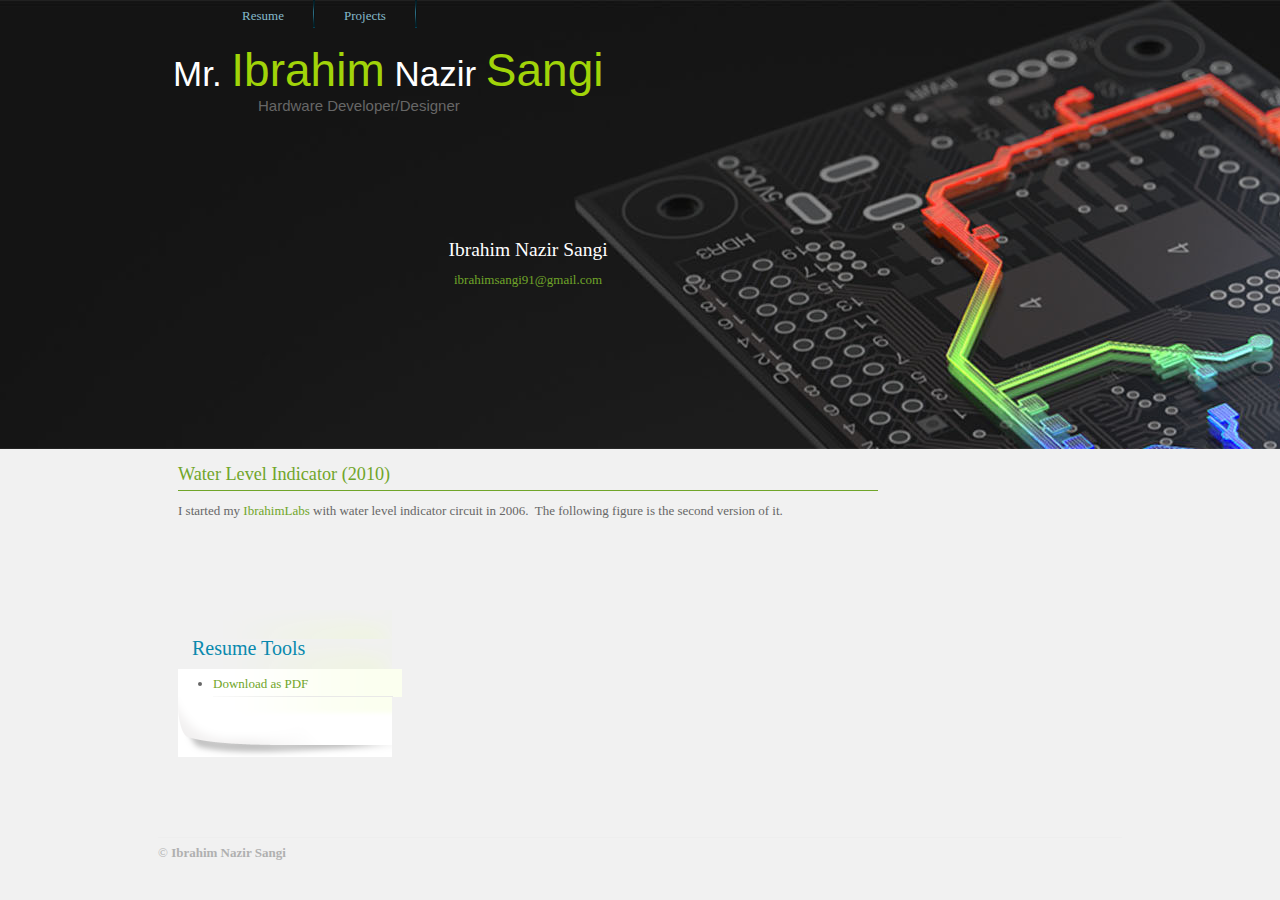
==== project.html @ 97f5a031 "projects" ====
<!doctype html>
<html>
	<head>
		<meta charset="utf-8">
		<meta http-equiv="x-ua-compatible" content="ie=edge">
		<title>Ibrahim Sangi</title>
		<meta name="description" content="Welcome to Ibrahim Sangi career website. you can find my resume, profile, work samples and more!" />
		<meta name="keywords" content="Ibrahim sangi" />
		<link rel="stylesheet" type="text/css" href="global.css" />
		<link rel="stylesheet" type="text/css" href="theme.css" />
		<link rel="stylesheet" type="text/css" href="resume-global.css" />
		<link rel="stylesheet" type="text/css" href="index.css" />
		<link rel="stylesheet" type="text/css" media="print" href="print_resume.css" />

	</head>
	<body>
		<div id="container">
			<div id="nav-content">
				<ul id="menus">
					<li class="active"><a href="resume.html">Resume</a></li>
					<li class="inactive"><a href="project.html"><span>Projects</span></a></li>
					</ul>
			</div>
			<div id="header">
				<h1>
					<a id="userhome" href="http://www.ibrahimsangi.com">Mr. Ibrahim 
					Nazir Sangi</a></h1>
				<h2>
					Hardware Developer/Designer</h2>
			</div>
			<div id="main-wrapper">
				<div id="left">
					<div class="post PrintContent"><style type="text/css">

	.opr-section h2
	{
		display:block !important;
		border-bottom:1px solid;
		font-size: 1.4em;
		padding-bottom:3px;
		margin-bottom: 10px;
	}
	.opr-section p
	{
		margin: 0px 0px 10px 0px !important;
	}

	.contact-info
	{
		text-align:center;
	}
	.contact-info h2
	{
		border-bottom:none;
		font-size: 1.5em;
		margin-bottom: 10px;
	}
	.contact-info address,
	.contact-info p
	{
		margin:0px 0px 5px 0px !important;
	}
	p.opr-item-title
	{
		font-size:1.2em;
	}


	.auto-style1 {
		color: #FFFFFF;
	}


	</style><ul class="opr-resume">
							<li class="opr-section contact-info">
							<h2 class="auto-style1"><span class="auto-style1">Ibrahim Nazir Sangi</span>
							</h2>
							<p><span class="opr-email">
							<a href="mailto:ibrahimsangi91@gmail.com">ibrahimsangi91@gmail.com</a></span></p>
							</li>
						</ul>
						<p>&nbsp;</p>
						<p style= "color: yellow; font-size:120%;">&nbsp;</p>
						<p>&nbsp;</p>
						<p>&nbsp;</p>
						<p>&nbsp;</p>
						<ul class="opr-resume">
							<li class="opr-section">
							<h2 style="height: 21px">Water Level Indicator 
							(2010)</h2>
							<ul class="opr-section-item-list">
								<li class="opr-section-item">
								<div class="opr-description">
									<p>I started my
									<a href="http://www.ibrahimlabs.com">
									IbrahimLabs</a> <span>with water level 
									indicator circuit in 2006.&nbsp; The 
									following figure is the second version of 
									it. </span></p>
									<p>
									&nbsp;</p>
									<p>
									&nbsp;</p>
								</div>
								</li>
							</ul>
							</li>
						</ul>
						<div id="widget-resumes" class="widget categorylist">
							<h4>&nbsp;</h4>
							<h4>Resume Tools</h4>
							<div class="content">
								<ul style="margin-left:0">
									<li>
									<a title="Export to PDF" href="resume.pdf?referer=resume&amp;type=pdf" target="_self">Download as PDF</a></li>
								</ul>
							</div>
						</div>
					</div>
				</div>
			</div>
			<div id="footer">
				&copy;<b> Ibrahim Nazir Sangi</b></div>
		</div>
	  <script type="text/javascript">
	  window.onload = function(){
		var obj = document.getElementById("userhome");
		var str = obj.innerHTML;
		obj.innerHTML = '';
		var lst = str.split(' ');
		for (i = 0; i < lst.length; i++) {
		  if (i !== 0) obj.innerHTML += ' ';
		  if (parseInt(i % 2)) obj.innerHTML += '<span class="green">' + lst[i] + "</span>";
		  else obj.innerHTML += lst[i];
		}
	  };
	  
	  (function(i,s,o,g,r,a,m){i['GoogleAnalyticsObject']=r;i[r]=i[r]||function(){
      (i[r].q=i[r].q||[]).push(arguments)},i[r].l=1*new Date();a=s.createElement(o),
      m=s.getElementsByTagName(o)[0];a.async=1;a.src=g;m.parentNode.insertBefore(a,m)
      })(window,document,'script','//www.google-analytics.com/analytics.js','ga');
      ga('create', 'UA-25904092-1', 'auto');
      ga('send', 'pageview');
	  
	  </script>
	</body>


</html>
---- global.css ----
﻿.PrintContent { min-height:450px; }
#contact_form .tbx { margin-right:11px !important; }
.not-valid { border-color:Red !important; }
li.selected { font-weight: bold; }

.clearfix
{
    zoom: 1;
}
.clearfix:before, .clearfix:after {
    clear: both;
    content: ".";
    display: block;
    font-size: 0;
    height: 0;
    line-height: 0;
    overflow: hidden;
    visibility: hidden;
    width: 0;
}

form.protected h3
{
    font-size:1.3em;
    margin-bottom:20px;
    padding-left:0px !important;
}
form.protected label
{
    display:block !important;
    line-height:20px !important;
    height: 20px !important;
    padding-bottom:5px;    
}
form.protected span
{
    padding-left:10px;
    color:Red;
}
---- theme.css ----
﻿*{margin: 0; padding: 0;}
body{
	background: #F1F1F1 url('Img/bg.jpg') no-repeat center
top;
	font-family: "Georgia", "Lucida Grande";
	font-size: 13px;
	color: #676767;
	line-height: 150%;
<<<<<<< HEAD
=======
	background-color: #F1F1F1;
>>>>>>> parent of bf38d25... 1
}
.inv{display: block; visibility: hidden;}
p{padding: 5px 0;}
#doc_side p {padding: 0 !important;}
a{text-decoration: none; color: #70a529;}
a:hover{color: #0989ae;}
.alignright{float: right;}
.alignleft{float: left;}
.aligncenter{
	display: block;
	margin: 0 auto;
}

img{
	border: 0px;
}

.entry img{
	margin-right: 10px;
	padding: 5px;
	background-color: #eee;
	border: 1px solid #ddd;
}
#container{
	width: 964px;
	margin: 0 auto;
	text-align: left;
	position: relative;
}
#web-20{
	width: 95px;
	height: 98px;
	position: absolute;
	background: url(../Img/web20.png) no-repeat 0 0;
	right: -43px;
	top: 153px;
	z-index: 100;
}
#nav-content{
	width: 964px;
	height: 28px;
}
#menus{
	height: 28px;
	padding-left: 55px;
	overflow: hidden;
}
#menus li{
	list-style-type: none;
	width: 100px;
	height: 28px;
	background: url('Img/navlist-bg.gif') no-repeat right top;
	padding-right: 2px;
	text-align: center;
	float: left;
}
#menus li a{
	width: 100px;
	height: 22px;
	display: block;
	color: #85bacb;
	padding-top: 6px;
	text-decoration: none;
}
#menus li a:hover{
	color: #fff;
	background: url(../Img/navlist-hover.png) no-repeat 0 0;
}
#menus .current_page_item a, #menus .current_page_item a:hover{
	width: 100px;
	height: 22px;
	display: block;
	color: #fff;
	background: url(../Img/navlist-hover.png) no-repeat 0 0;
	padding-top: 6px;
	text-decoration: none;
}
#search{
	position: absolute;
	right: 20px;
	top: 10px;
}
#searchform{
	width: 230px;
	overflow: hidden;
}
#searchform input{float: left;}
#searchform .keyword{
	width: 160px;
	height: 17px;
	border: 1px solid #C5B26D;
	color: #796a4b;
	padding-top: 3px;
	background-color: transparent;
}
#searchform #searchsubmit{
	width: 54px;
	height: 16px;
	background: url(../Img/search.gif) no-repeat 0 0;
	border: 0;
	cursor: pointer;
	margin-left: 5px;
}
#contact_form input[type=text], #contact_form input[type=password], #contact_form textarea {
	border: 1px solid #C5B26D;
	color: #796a4b;
	padding: 5px;
	background-color: transparent;
}
#contact_form input[type=submit] {
    border: 1px solid #C5B26D;
    margin-left: 0px;
    padding: 4px 8px;
}
#header{
	width: 964px;
	height: 124px;
}
#header h1{
	font: 35px Georgia, Verdana, Arial;
	font-weight: normal;
	color: #fff;
	padding: 15px 0 0 15px;
	white-space: nowrap;
    overflow: hidden;
    display: block;
}

#header h1 span.green
{
    font: 46px Georgia, Verdana, Arial;
    color: #a1d409;
    }

#header h1 a
{
	text-decoration: none; 
	color: #fff;
	}
#header h1 a:hover
{
	text-decoration: none; 
	color: #a1d409;
	}

#header h2{
	font: 15px Georgia, Verdana, Arial;
	font-weight: normal;
	padding: 0px 0 0 100px;
	margin-top:0px;
}


#description{
	width: 860px;
	color: #fff;
	display: block;
	font-size: 16px;
	padding-left: 40px;
	text-transform: lowercase;
	z-index: 100;
}
#sub-nav{
	width: 964px;
	height: 56px;
}
#sub-nav .rss{
	width: 70px;
	height: 56px;
	display: block;
	background: url(../Img/rss.jpg) no-repeat 0 0;
	margin-left: 18px;
}
#sub-nav .rss:hover{background: url(../Img/rss.jpg) no-repeat 0 -56px;}

#main-wrapper{
	width: 964px;
	padding-top: 50px;
	overflow: hidden;
}
#left{
	width: 700px;
	padding: 0 20px 30px 20px;
	float: left;
}
/*
#left ul, #left ol{
	margin: 5px 0 20px 20px;
	padding: 0;
}*/
#left h2{
	font-weight: normal;
	color: #70a529;
}
#left h2 a{color: #70a529; text-decoration: none;}
#left h2 a:hover{color: #777; text-decoration: none;}
#left h3{
	font-size: 20px;
	font-weight: normal;
	color: #0989ae;
	padding-top: 15px;
}
.meta-data{
	width: 700px;
	height: 23px;
	color: #b5b5b5;
	font-size: 14px;
}
.meta-data .auth-date{
	width: 571px;
	float: left;
	background: url(../Img/star.gif) no-repeat 0 4px;
	padding-left: 18px;
	padding-top: 4px;
}
.meta-data .comments-no{
	width: 47px;
	height: 23px;
	display: block;
	background: url(../Img/comments-no.gif) no-repeat 0 0;
	color: #fff;
	font-size: 16px;
	text-align: center;
	float: left;
}
.meta-data .comments-no a{text-decoration: none; color: #fff;}
.entry{
	width: 700px;
	border-bottom: 1px solid #eee;
	padding-bottom: 15px;
	margin-bottom: 15px;
}
#post-links{
	width: 700px;
	position: relative;
}
.prev-entries{
	position: absolute;
	left: 0;
	top: 0;
}
.prev-entries a{
	width: 66px;
	height: 12px;
	line-height: 12px;
	display: block;
	background: url(../Img/prev.gif) no-repeat 0 0;
	text-indent: -9999px;
}
.prev-entries a:hover{background: url(../Img/prev.gif) no-repeat 0 -12px;}
.next-entries{
	position: absolute;
	right: 0;
	top: 0;
}
.next-entries a{
	width: 36px;
	height: 13px;
	line-height: 13px;
	display: block;
	background: url(../Img/next.gif) no-repeat 0 0;
	text-indent: -9999px;
}
.next-entries a:hover{background: url(../Img/next.gif) no-repeat 0 -13px;}

#commentlist{width: 700px; padding: 10px 0 20px 0;}
#commentlist div{
	width: 700px;
	list-style-type: none;
	padding-bottom: 10px;
	margin-bottom: 10px;
	border-bottom: 1px solid #eee;
}
.gravatar
{
    padding-right:10px;
}

#commentPreview div{
	width: 700px;
	list-style-type: none;
	padding-bottom: 10px;
	margin-bottom: 10px;
	border-bottom: 1px solid #eee;
	border-top: 1px solid #eee;
}

#right{
	width: 224px;
	padding-top: 55px;
	float: left;
}
.widget{
	width: 214px;
	padding-bottom: 60px;
	margin-bottom: 20px;
	background: url(../Img/sdb-bg.gif) no-repeat left bottom;
}
.widget .content{

	background: transparent url(../Img/sdb-ul.gif) repeat-y scroll 0 0;
}


.widget h4{
	font-size: 20px;
	font-weight: normal;
	color: #0989ae;
	padding-left: 14px;
	background: url(../Img/sdb-title.png) no-repeat right bottom;
	padding-bottom:10px;
}
.widget ul{
	width: 224px;
	background: url(../Img/sdb-ul.gif) repeat-y 0 0;
}
.widget ul li{
	list-style-type: none;
	width: 180px;
	padding-bottom: 4px;
	background: url(../Img/sdb-li.gif) no-repeat right bottom;
}
.widget ul li a{
	width: 175px;
	display: block;
	color: #70a529;
	padding-top: 5px;
	padding-left: 0px;
	text-decoration: none;
}
.widget ul li a:hover{color: #777; }
.widget ul .recentcomments{
	height: 24px;
	padding-top: 10px;
	padding-left: 14px;
}
.widget ul .recentcomments a:hover{background: transparent;}

.center{width: 224px; text-align: center; background: url(../Img/sdb-ul.gif) repeat-y 0 0;}
#wp-calendar, #wp-calendar caption{margin: 10px auto 0 auto;}
#wp-calendar td{padding: 0 5px;}

#footer{
	clear: both;
	color: #b0b0b0;
	width: 964px;
	margin-top: 30px;
	padding: 5px 0 20px 0;
	border-top: 1px solid #eee;
}
#footer a{color: #b0b0b0; text-decoration: none;}
#footer a:hover{text-decoration: underline;}
#footer .check{color: #bed678;}

/************************************/
.post
{
    margin-top:40px;
    margin-bottom:20px;
    }

.post h1
{
font-size:24px;
font-weight:normal;
    
}

.post h1 a:hover
{
color:#777777;
text-decoration:none;
}

#blogroll ul.xoxo
{
    padding-left:14px;
    }

#blogroll ul.xoxo li {
background:transparent url(../Img/sdb-li.gif) no-repeat scroll right bottom;
height:auto;
list-style-type:none;
padding-bottom:0px;
width:214px;
min-height:24px;
display:block;
}

#blogroll ul.xoxo li a 
{
    display:inline;
    padding-left:0px;
    height:24px;
}

#blogroll ul li a img 
{
    display:inline;    
    padding-right:4px;
    padding-top:10px;
}


#blogroll ul.xoxo li ul li a
{   
color:#70A529;
display:block;
height:24px;
padding-left:28px;
padding-top:10px;
text-decoration:none;
width:210px;
}

.calendar .content 
{
    padding-left:24px;
    background: transparent url(../Img/sdb-ul.gif) repeat-y scroll 0 0;
}
    
.calendar .weekend {
	background-color: #F1F1F1;
}
/*sdb-hover.gif*/

.textbox .content 
{
    padding:8px 0 0 14px;
}

.monthlist .content 
{
    padding:8px 0 0 14px;
}

#recentComments li
{
    height:auto;
    }

#recentComments li a {
color:#70A529;
display:block;
padding-left:14px;
padding-top:10px;
text-decoration:none;
width:224px;
height:auto;    
}

#categorylist li {
color:#70A529;
display:block;
padding-top:10px;
text-decoration:none;
width:224px;
height:24px; 
}


#categorylist li a {
color:#70A529;
display:inline;
padding-top:10px;
text-decoration:none;
width:224px;
height:auto;    
}

#categorylist li a:hover {
background:transparent url(../Img/sdb-hover.gif) no-repeat scroll 0 0;
color:#777777;
}

#ShareLinkList li {
color:#70A529;
display:block;
padding-left:14px;
padding-top:10px;
text-decoration:none;
width:224px;
height:24px; 
}


#ShareLinkList li a {
color:#70A529;
display:inline;
padding-left:5px;
padding-top:10px;
text-decoration:none;
width:224px;
height:auto;    
}

#ShareLinkList li a:hover {
background:transparent url(../Img/sdb-hover.gif) no-repeat scroll 0 0;
color:#777777;
}

div.widget a.delete {
    float:right;
    margin-left:5px;
    margin-right:4px;
    text-decoration:none;
    z-index:1;
}

div.widget a.edit {
    float:right;
    margin-right:4px;
    text-decoration:none;
    z-index:1;
}


/*----------------------------
				 Tag cloud
----------------------------*/

.tagcloud {
	margin-bottom: 10px;
	white-space: normal;
}

.tagcloud .content 
{
    padding:10px 0 0 14px;
}

.tagcloud ul li
{
    background:transparent ;
}

.tagcloud ul li a 
{
    display: inline;
    padding-left:0;
}

.tagcloud li {
	display: inline;
}

.tagcloud a {
	margin-right: 3px;
	display: inline;
}

.tagcloud a.biggest {
	font-size: 19px;
}

.tagcloud a.big {
	font-size: 17px;
}

.tagcloud a.medium {
	font-size: 14px;
}

.tagcloud a.small {
	font-size: 12px;
}

.tagcloud a.smallest {
	font-size: 10px;
}

/*----------------------------
					 Page
----------------------------*/

#page {
	margin-bottom: 20px;
	line-height: 17px;
}

#page h1 {
	margin: 3px 0 10px 0;
}

#page #admin {
	border-top: 1px solid silver;
	margin-top: 10px;
	padding: 5px 0;
}

/*----------------------------
					Star rater
----------------------------*/


.rating{
	margin-bottom: 10px;
}

.rating p{
	display: inline;
	position: relative;
	top: 14px;
	left: 75px;
}

.star-rating {
	position: relative;
	width: 125px;
	height: 25px;
	overflow: hidden;
	list-style: none;
	margin: 0;
	padding: 0;
	background-position: left top;
}

.star-rating li {
	display: inline;
}

.star-rating a, .star-rating .current-rating {
	position: absolute;
	top: 0;
	left: 0;
	text-indent: -1000em;
	height: 25px;
	line-height: 25px;
	outline: none;
	overflow: hidden;
	border: none;
}

.star-rating a:hover, .star-rating a:active, .star-rating a:focus {
	background-position: left bottom;
}

.star-rating a.one-star {
	width: 20%;
	z-index: 6;
}

.star-rating a.two-stars {
	width: 40%;
	z-index: 5;
}

.star-rating a.three-stars {
	width: 60%;
	z-index: 4;
}
.star-rating a.four-stars {
	width: 80%;
	z-index: 3;
}
.star-rating a.five-stars {
	width: 100%;
	z-index: 2;
}
.star-rating .current-rating {
	z-index: 1;
	background-position: left center;
}

/* smaller star */
.small-star {
	width: 50px;
	height: 10px;
}
.small-star, .small-star a:hover, .small-star a:active, .small-star a:focus, .small-star .current-rating {
	background-image: url(../Img/star_small.html);
	line-height: 10px;
	height: 10px;
}

#addcomment {
color:#0989AE;
font-size:20px;
font-weight:normal;
padding-top:15px;
}

.commentForm {
	padding: 5px;
}

.commentForm label {
	float: left;
	display: block;
	width: 80px;
	margin-top: 4px;
}

.commentForm input {
	width: 300px;
	margin:5px 0;
	border:1px solid #CCCCCC;
}

.commentForm select {
	margin:5px 0;
	border:1px solid #CCCCCC;
}

.commentForm textarea {
	width: 100%;
	height: 150px;
	border:1px solid silver;
}

#btnSaveAjax {
background:transparent url(../Img/send.gif) no-repeat scroll 0 0;
border:0 none;
cursor:pointer;
height:28px;
width:76px;
color:transparent ;
}

#commentMenu{
	padding: 0;
	margin:0;
	clear:both;
}

#commentMenu li{
	float:left;
	border:1px solid silver;
	border-bottom: transparent;
	margin:0;
	list-style:none;
	margin-right:5px;
	padding: 3px 8px;	
	cursor:pointer;
	position:relative;
	top: 2px;
	background:#d8d8d8;
}

#commentMenu li.selected{
	background:white;
	border-bottom:1px solid white;
}

#commentPreview{
	display:none;
	clear:both;
	min-height: 150px;
}

.success {
	color: green;
	font-weight: bold;
}

.commentForm .bbcode {
    font-size:10px;
    float:right;
    position:relative;
    top:20px;
    padding: 3px;
}

.bbcode a {
    margin: 1px;
    padding: 1px 3px 1px 3px;
    background: #fff;
    border: 1px solid #ccc;
}

/*----------------------------
					Archive
----------------------------*/


#archive h1 {
	margin: 0;
	border-bottom: 1px dashed #70A529;
	padding-bottom: 9px;
		margin-top: 0;
	color:#70A529;
	font-weight:normal;
}

#archive h2 {
	border-bottom: 1px solid #70A529;
	padding-bottom: 4px;
	font-size: 12px;
	margin-bottom: 10px;
	margin-top:10px;
}

#archive h2 img {
	margin-right: 3px;
}

#archive ul {
	list-style-type: square;
	margin: 0 10px;
	padding: 10px;
}

#archive ul li {
	margin-right: 20px;
}

#archive table{
	width: 100%;	
	border-collapse: collapse;
}

#archive table td, #archive table th{
	text-align:left;
}

#archive table td{
	text-align:left;
	border-bottom: 1px solid #70A529;
	padding: 2px 0;
}

#archive .date{
	width: 70px;
}

#archive .comments{
	width: 70px;
	text-align: center;
}

#archive .rating{
	width: 70px;
	text-align: center;
}

/*----------------------------
				Search page
----------------------------*/

#searchpage{
	margin-bottom: 30px;
}

#searchpage input#q{
	width: 300px;
}

#searchpage input#comment{
	clear: both;
}

.searchresult{
	margin-bottom: 20px;
}

.searchresult a{
	font-weight: bold;
}

.searchresult span.text{
	clear: both;
	display: block;
	margin: 3px 0;
}

.searchresult span.type{
	display: block;
}

.searchresult span.url{
	color: Gray;
}

.searchpage ul.paging{
 list-style-type: none;
 margin:0px;
 margin-bottom: 20px;
 padding:0px;
}

.searchpage ul.paging li{
 display: inline;
 border: 1px solid gray; 
 background: #f1f1f1;
 margin-right: 5px;
}

.searchpage ul.paging li a{
 padding: 5px 8px;
}

.searchpage ul.paging li.active{
 background: #f1f1f1;
 border: 1px solid black;
}

/*----------------------------
				Contact page
----------------------------*/

#contact{
	padding: 10px;
}

#contact h1{
	margin-top: 0;
	color:#70A529;
	font-weight:normal;
}

#contact label{
	display: block;
	padding-top: 5px;	
}

#contact input.field{
	width: 200px;
}

#contact textarea{
	display: block;	
	overflow: auto;
	width: 75%;
	height: 150px;
	margin: 0;
}



/*----------------------------
			Related Posts
----------------------------*/

#relatedPosts {
border-bottom:1px solid #EEEEEE;
margin-bottom:15px;
padding-bottom:15px;
width:700px;
border-top:1px solid #EEEEEE;
margin-top:15px;
padding-top:15px;

}

#relatedPosts div {
	
	padding: 5px 10px 10px 10px;
	
}


#relatedPosts a {
	display: block;
	margin-top: 5px;
}

#relatedPosts span {
	color: #666666;
	text-indent: 10px;
	font-size: 10px;
}

#relatedPosts h1
{
color:#70A529;
font-size:24px;
font-weight:normal;
padding-bottom:8px;
}

#comment
{
color:#0989AE;
font-size:20px;
font-weight:normal;
padding-top:15px;
    }
    
#searchcomments
{
   margin-right:5px;
}
    
h2.projectSectionTitle
{
    line-height:normal !important;
}

div#widget-projects ul li
{
    list-style-type:disc;
    margin-left:35px;
    padding-left:0px;
}
div#widget-account ul li, div#widget-links ul li, div#widget-resumes ul li 
{
    list-style-type:disc;
    margin-left:35px;
}


ul#LinksList
{
     list-style-type:disc;
    margin-left:35px;
    margin-bottom:10px;
    padding-left:0px;
}

#contact_form fieldset {border:none}
#contact_form label {display:block}

#contact_form input[type=submit]
{
  cursor:pointer;
}
#contact_form textarea { resize:none; }

div#divProject ul, div#divProject ol
{
  padding: 5px 0px 0px 25px;
}
---- resume-global.css ----
﻿/* http://meyerweb.com/eric/tools/css/reset/ 
    v2.0 | 20110126
    License: none (public domain)
*/

.opr-resume div,
.opr-resume span,
.opr-resume h1,
.opr-resume h2,
.opr-resume p,
.opr-resume address
{
	margin: 0;
	padding: 0;
	border: 0;
	vertical-align: baseline;
   font-style:normal !important;
}
ul.opr-resume,
ol.opr-resume, ul.opr-section-item-list
{
    margin:0 !important;
    padding:0 !important;
}
.opr-resume table {
	border-collapse: collapse;
	border-spacing: 0;
}
/* global */
h2
{
	display:block;
    font-weight:normal;
}
th 
{
    text-align:left;
}
.opr-section
{
	font-size:1.0em;
	margin-bottom:30px;
	line-height:1.3em;
	list-style:none !important;
}
.opr-section-item
{
    list-style:none !important;
}
.opr-resume
{
    margin:0; padding:0;
}
.opr-section p,
.opr-section address,
.opr-section ul,
.opr-section table
{
	margin-bottom:11px;
}
.opr-section table
{
	width:100%;
}
.opr-item-tabled th
{
	text-align:left;
	font-weight:normal;
	width:50%;
	background-color:transparent !important;
	padding:0px 0 5px 0;
}
.opr-item-tabled td
{
	width:25%;
	padding:0px 0 5px 0;
}
.opr-description, .opr-description p, .opr-description, .opr-description span
{
	line-height:1.5em !important;
}
.opr-description ul, .opr-description ol
{
	padding-left:25px !important;
}
.opr-description ul li
{
	list-style-type:disc;
}
.opr-item-title
{
	font-weight:bold;
	background-color:transparent !important;
}
.opr-section-item
{
	margin-bottom:20px;
}
.opr-date 
{
    width:25%;
}
.opr-date-right
{
    width:25%;
    text-align:right;
}
.opr-cooperate,
.opr-school-name
{
    width:50%;
}
.opr-location
{
    width:25%;
    text-align:right;
}
.opr-certification-name
{
    width:50%;
}
.opr-certification-company
{
    width:30%;
    text-align:left;
}
.opr-certification-date
{
    width: 20%;
    text-align:right;
}
li.page-break
{
    list-style:none !important;
    display:none;
}
li.spacer
{
    list-style:none !important;
}
.opr-reference
{
    margin-bottom:5px !important;
}
---- index.css ----
﻿h3.empty-message { margin:120px 0 50px 0 !important; text-align:center; font-size:2.5em }
p.empty-message { text-align:center; font-size:1.5em; }
---- print_resume.css ----
﻿
body { background:#fff !important; margin:0 !important; padding:0 !important; font-family:"Helvetica Neue",Arial,Helvetica,Geneva,sans-serif !important;  font-size:11pt;}
#container { margin:0 !important; padding:0 !important; width:100% !important; position:static !important; }
#main { margin:0 !important; padding:0 !important; width:100% !important; background:none !important; position:static !important; }
#content { margin:0; padding:0; width:100% !important; background:none !important; position:static !important; }
div.PrintContent { margin:0; padding:0; width:96% !important; background-color:#fff !important; position:static !important; float:none !important;}
#head, #header, #sidebar, #footer
{
    display:none !important;
}

table.resume-section
{
    page-break-inside:avoid;
}
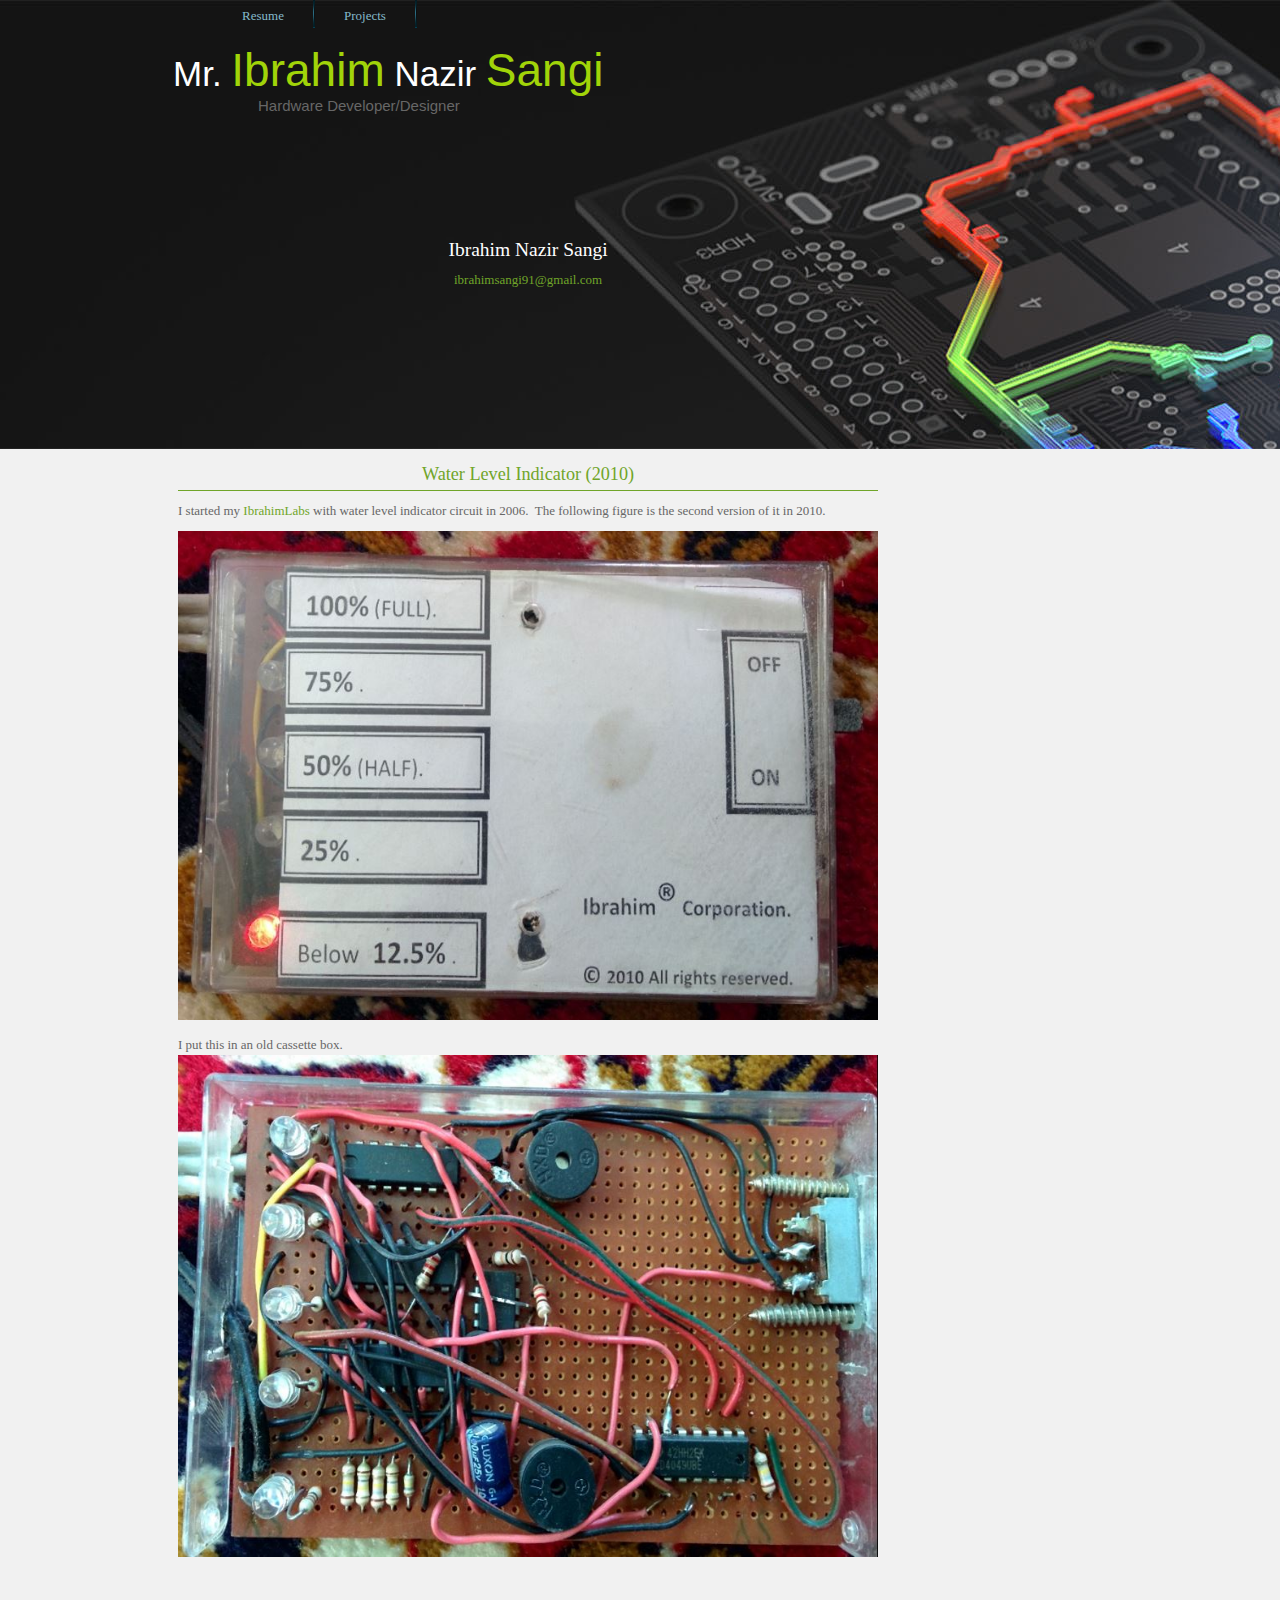
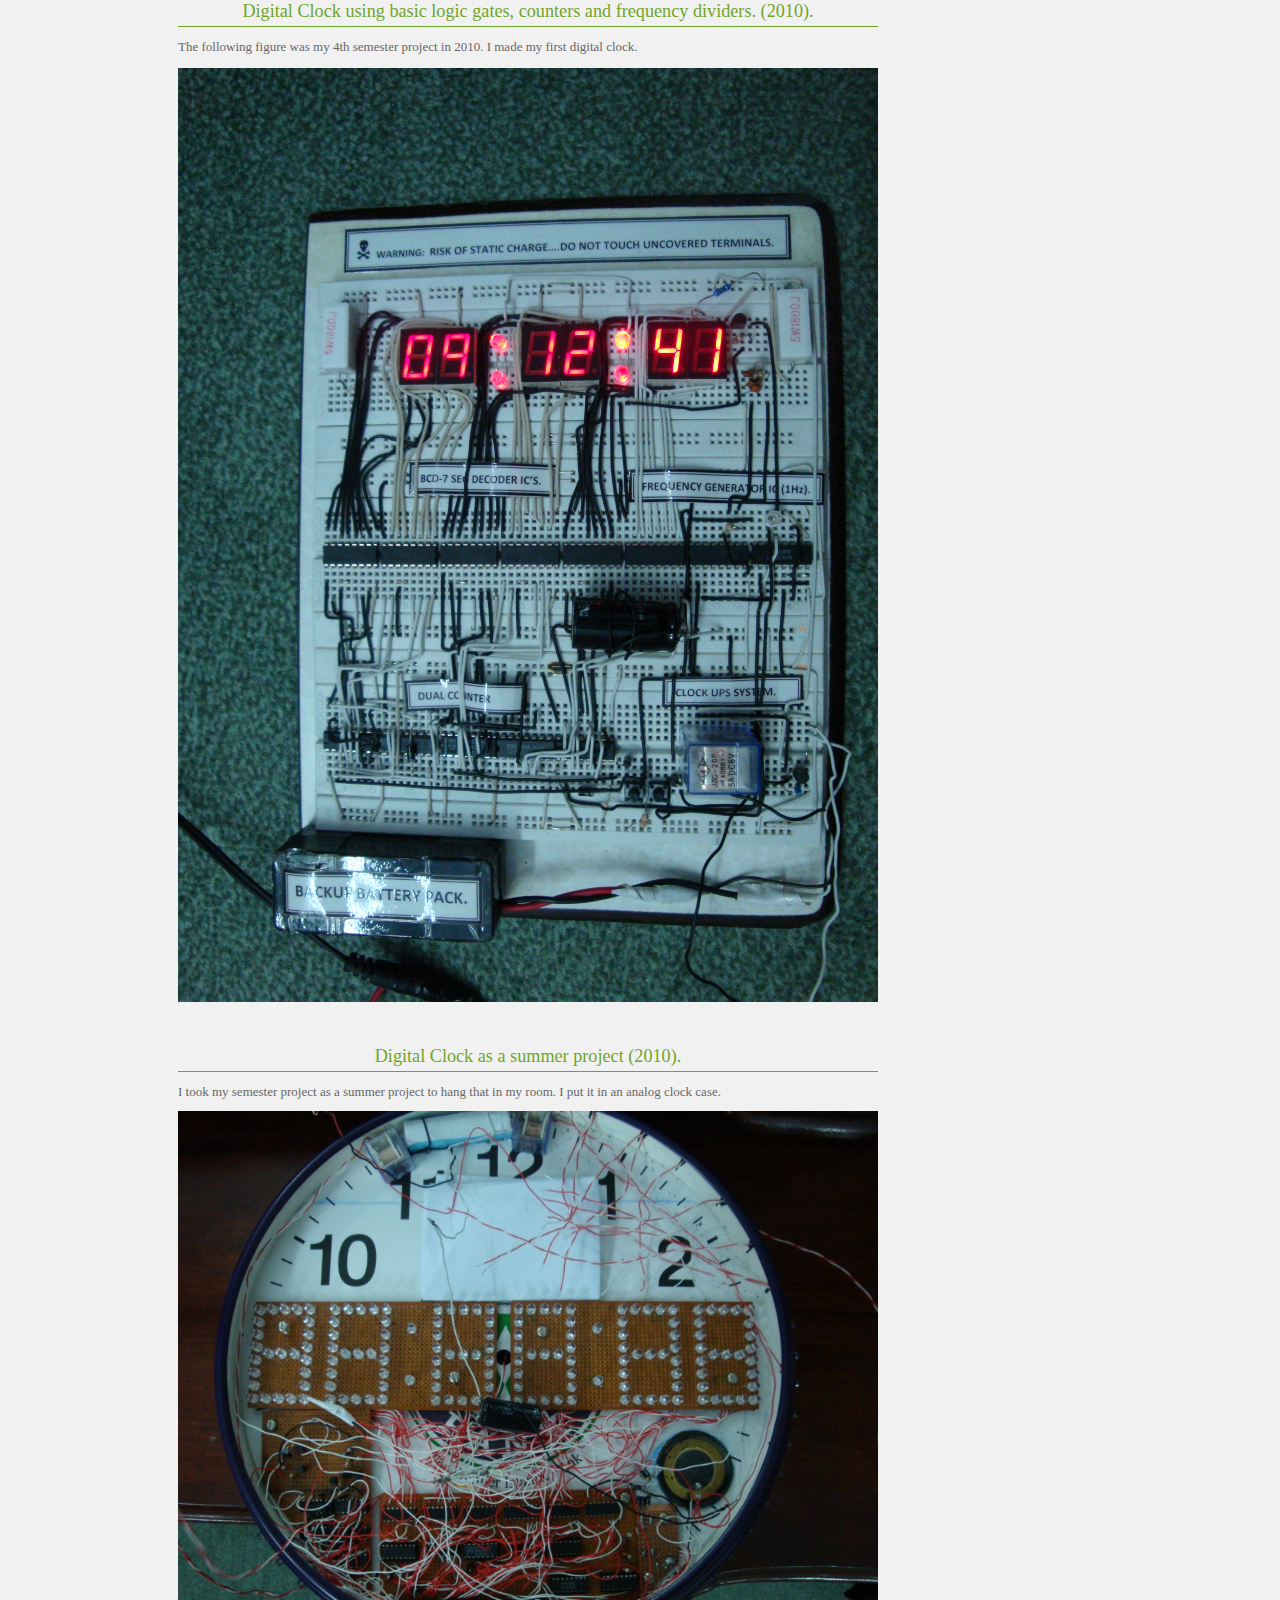
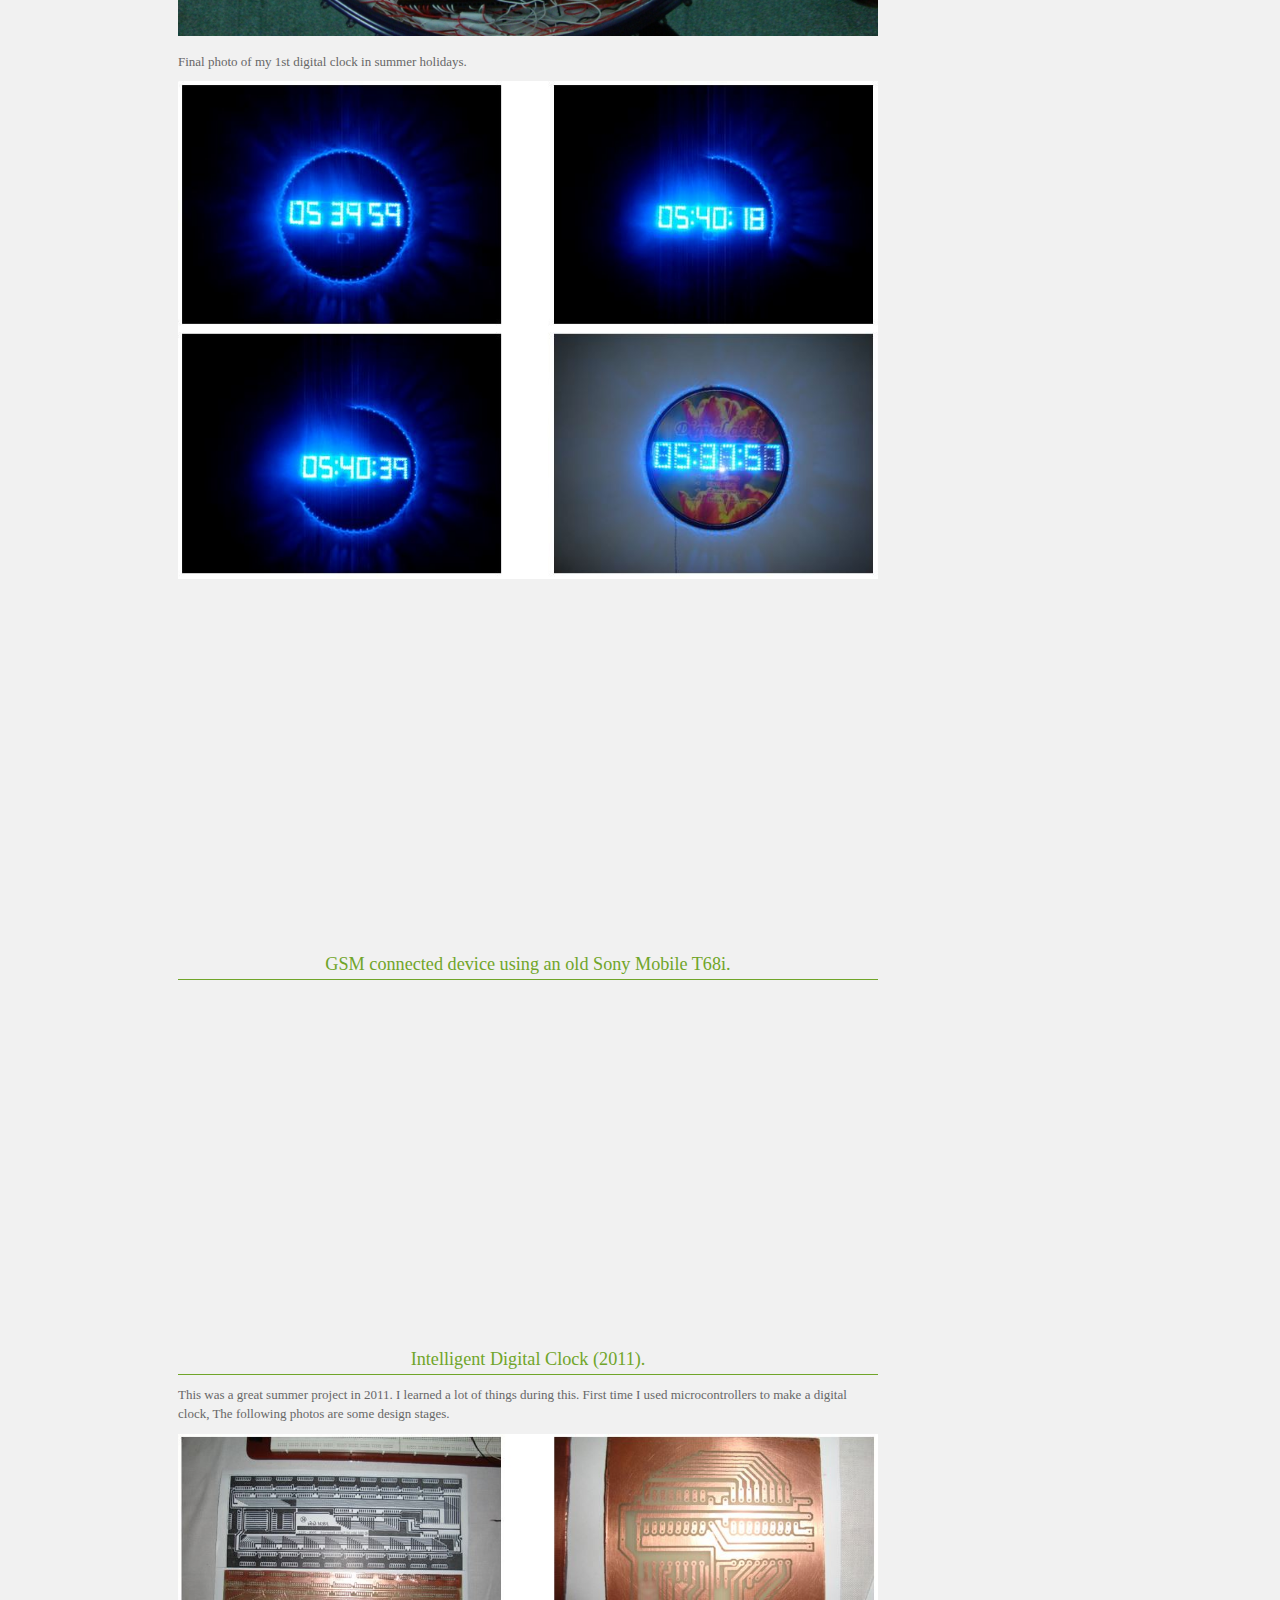
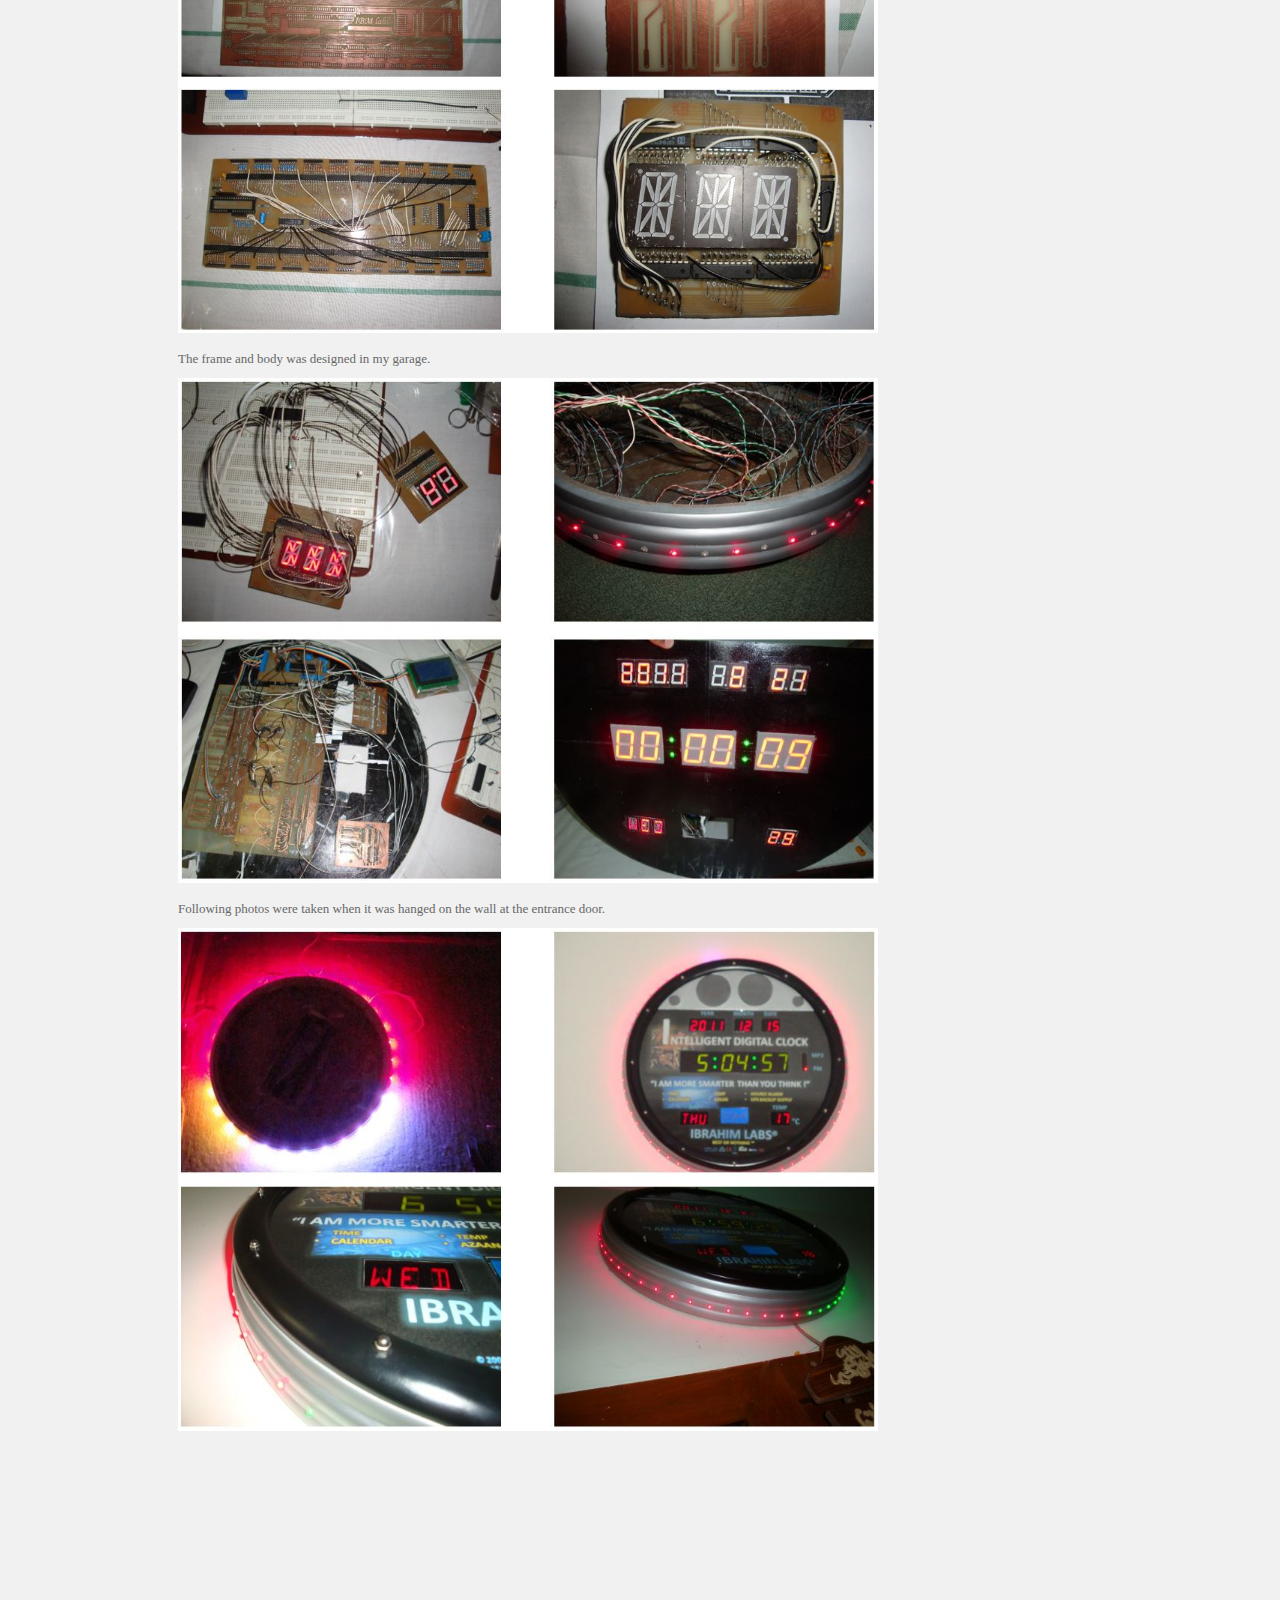
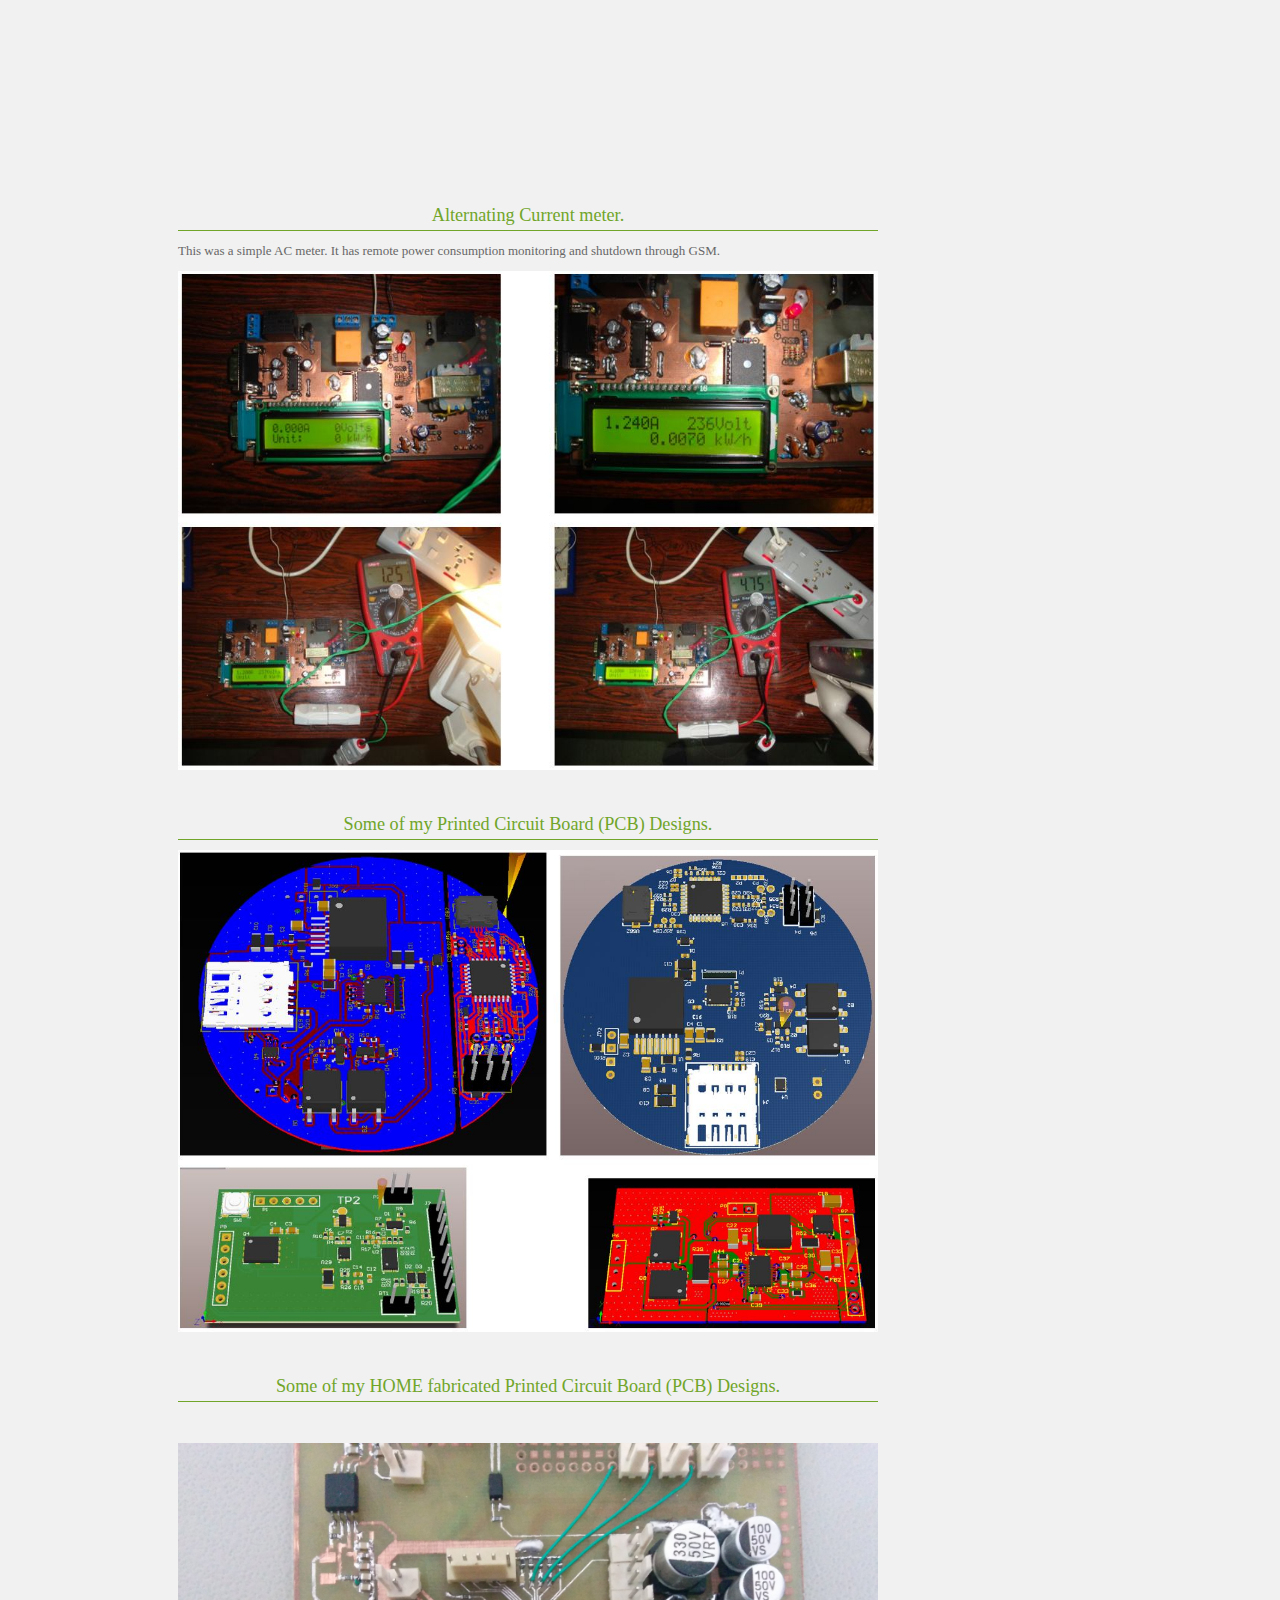
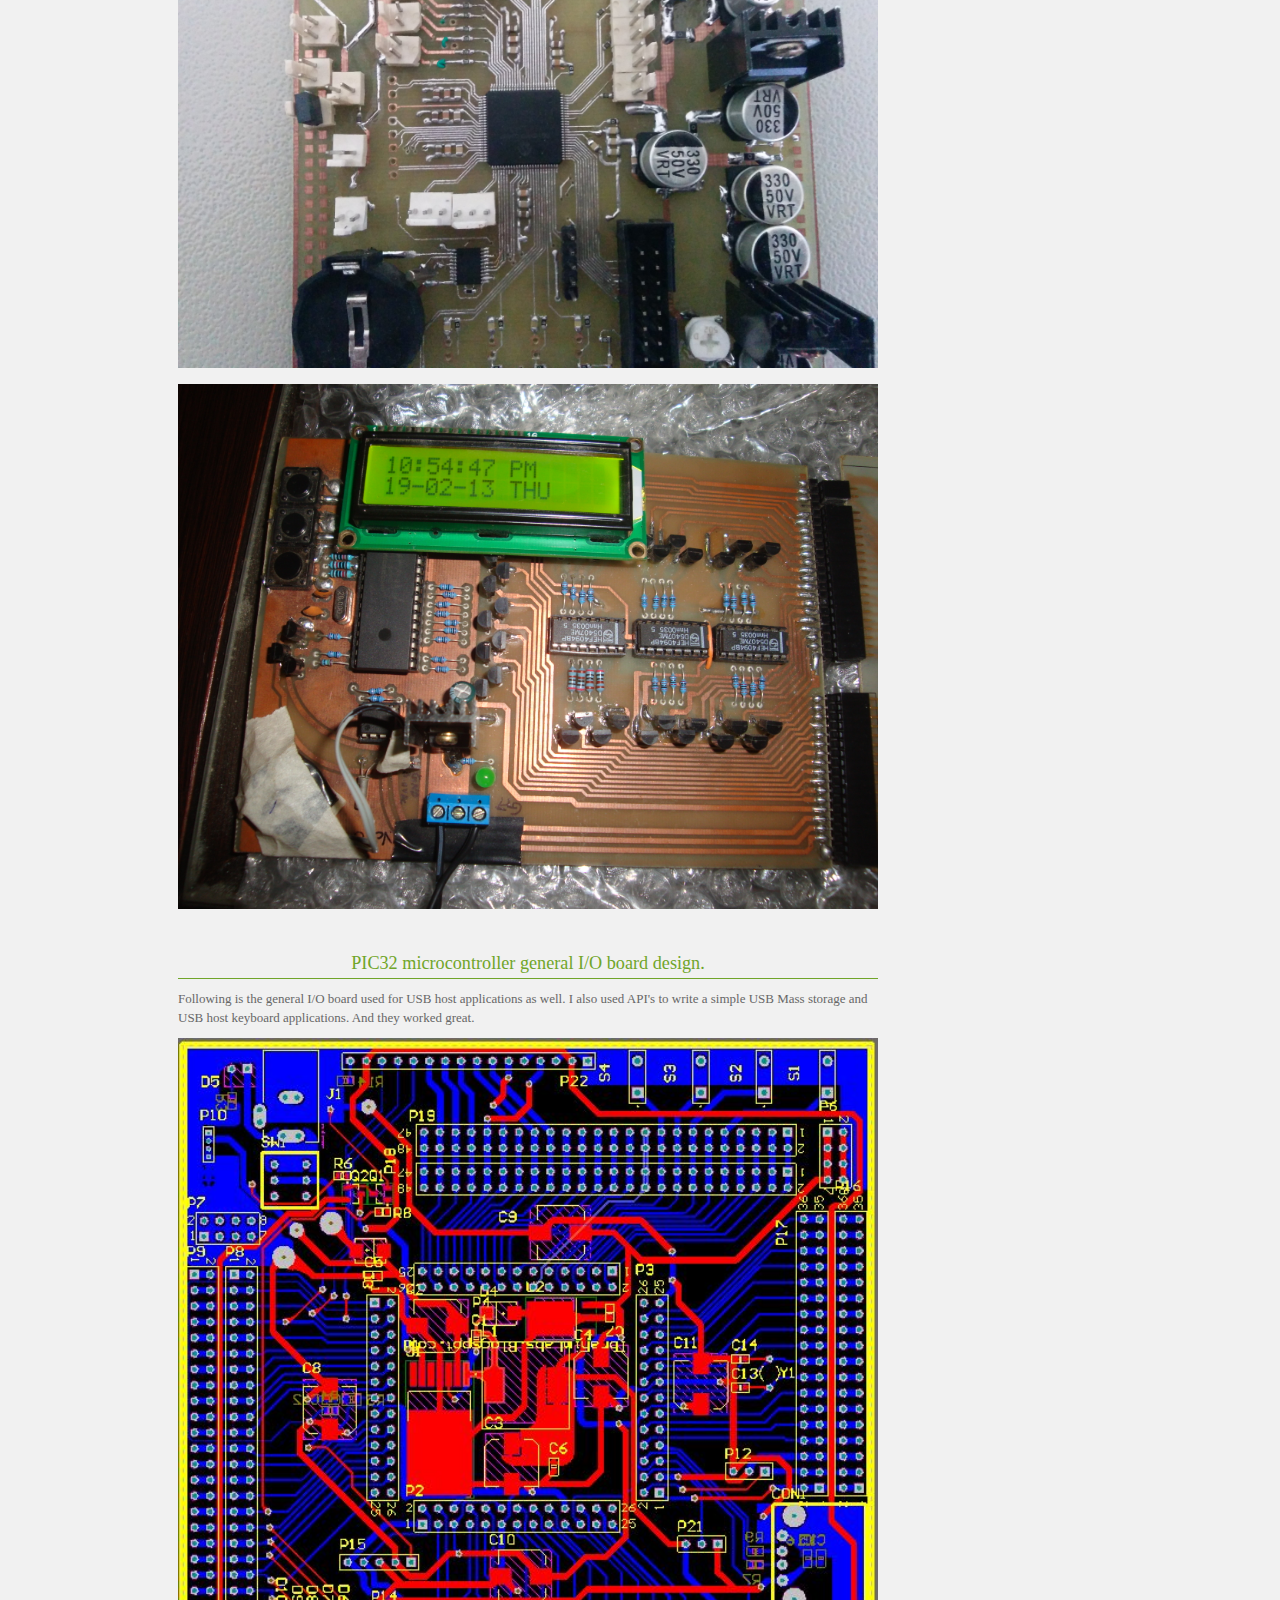
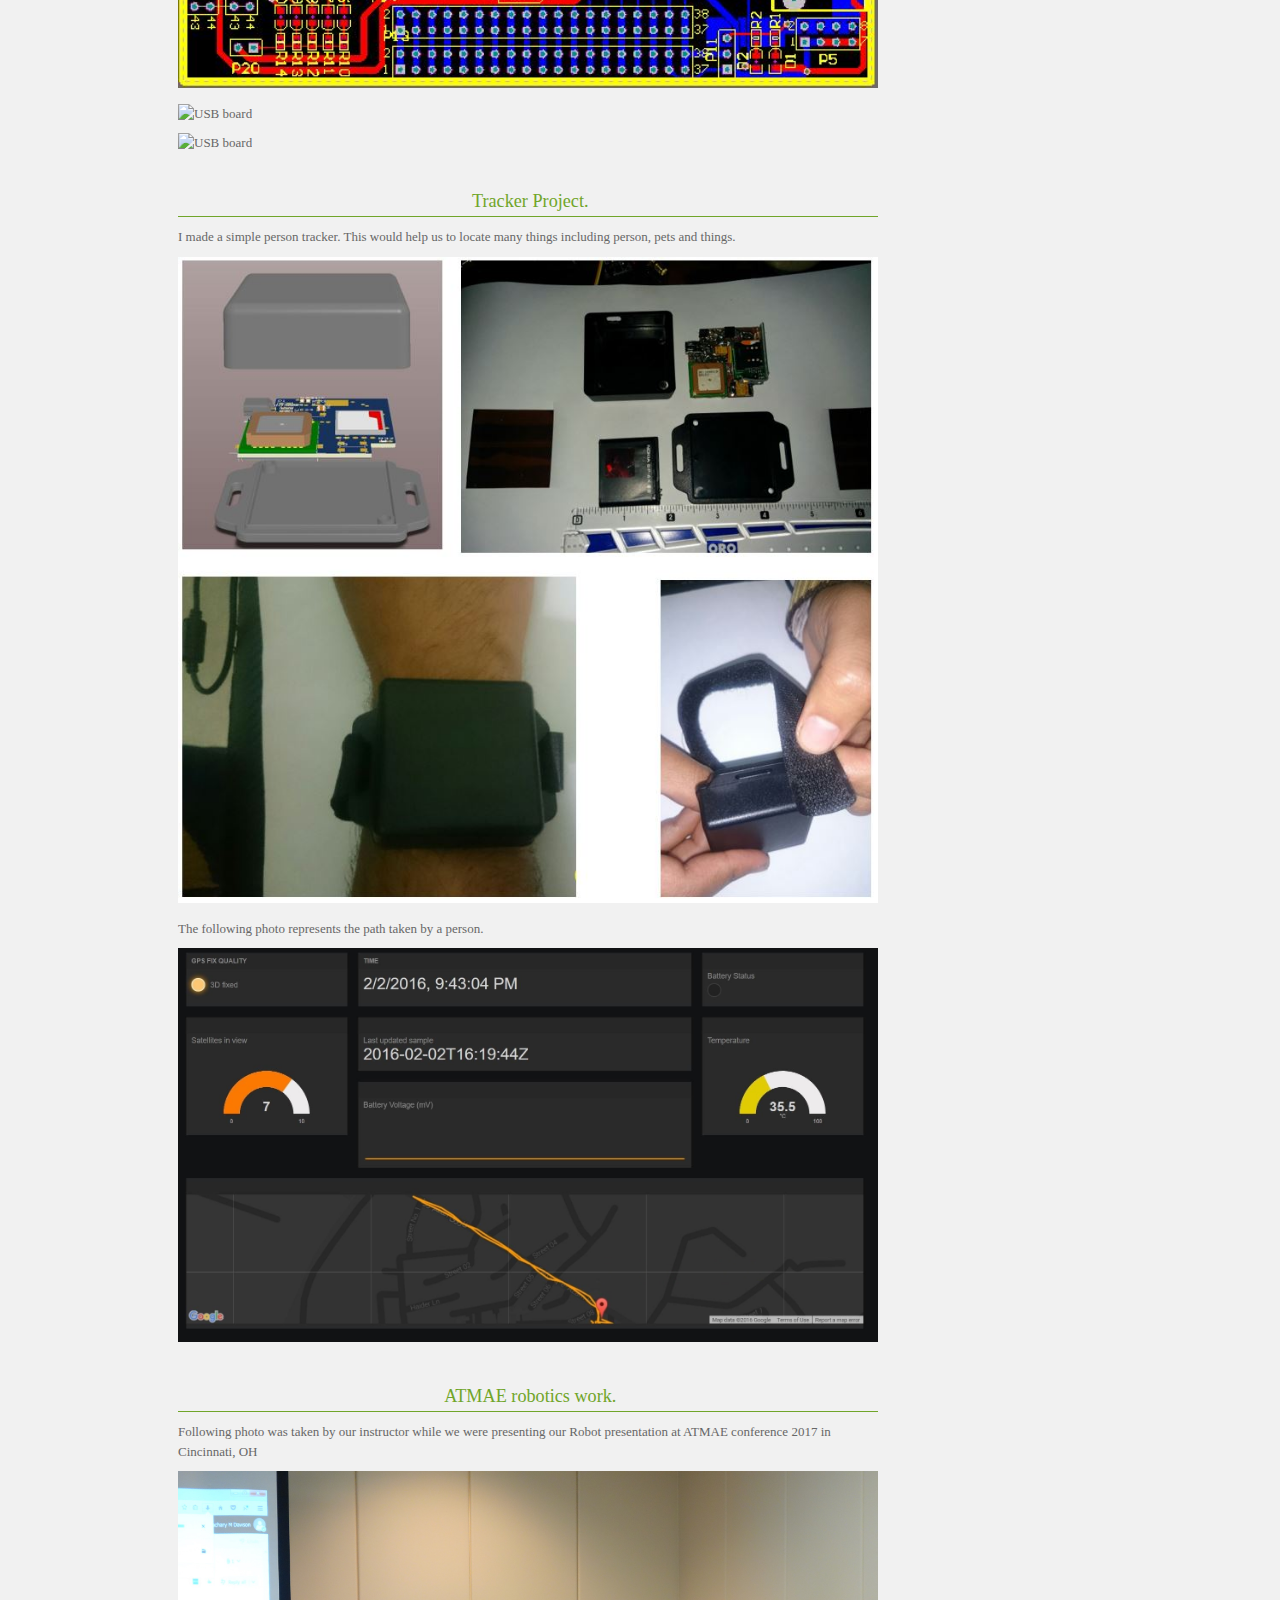
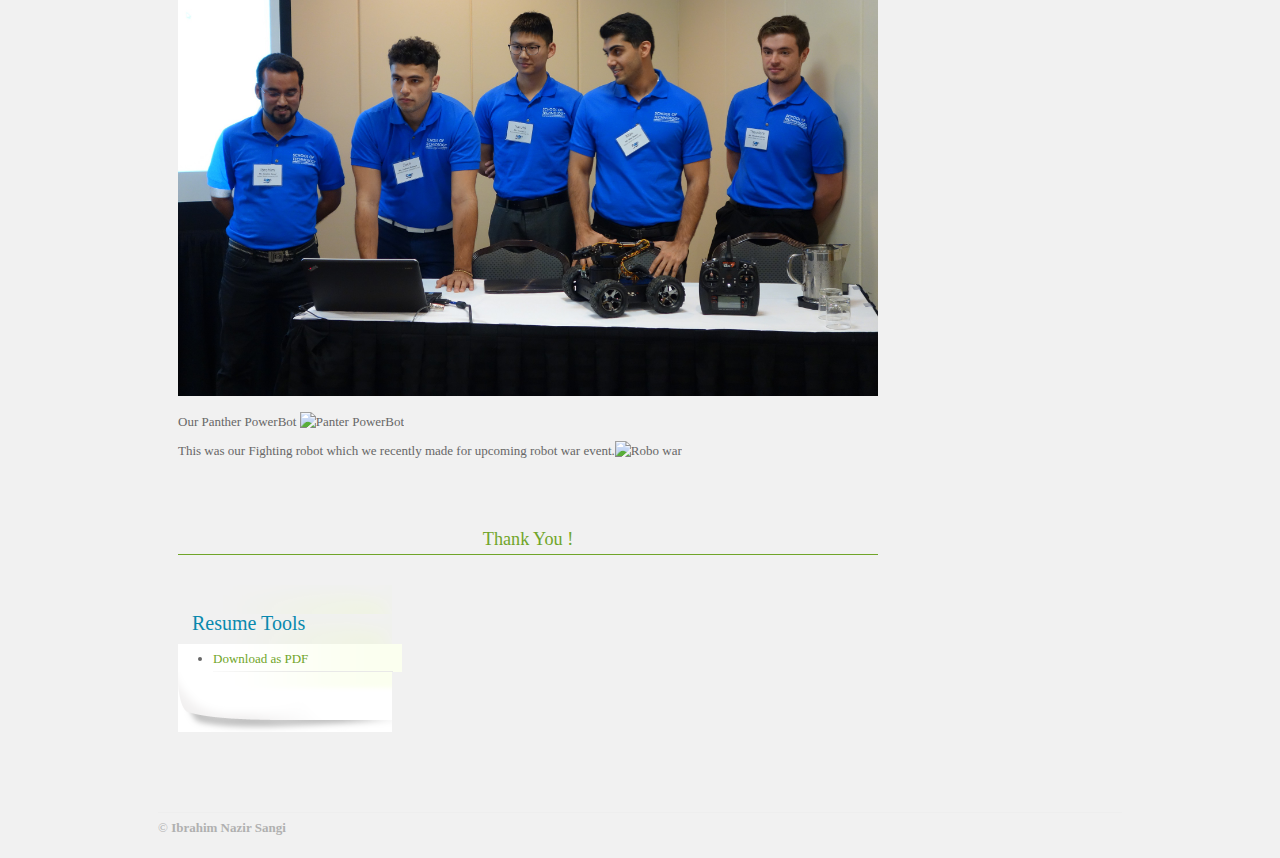
==== commit c7acee02: "Project" ====
--- a/project.html
+++ b/project.html
@@ -86,7 +86,7 @@
 						<p>&nbsp;</p>
 						<ul class="opr-resume">
 							<li class="opr-section">
-							<h2 style="height: 21px">Water Level Indicator 
+							<h2 style="height: 21px" class="contact-info">Water Level Indicator 
 							(2010)</h2>
 							<ul class="opr-section-item-list">
 								<li class="opr-section-item">
@@ -96,11 +96,144 @@
 									IbrahimLabs</a> <span>with water level 
 									indicator circuit in 2006.&nbsp; The 
 									following figure is the second version of 
-									it. </span></p>
-									<p>
-									&nbsp;</p>
-									<p>
-									&nbsp;</p>
+									it in 2010. </span></p>
+									<p>
+									<img id="theImage" alt="Water Level Indicator" src="Img/1.jpg" ></p>
+									<p>
+									I put this in an old cassette box.&nbsp;<img id="theImage" alt="Water Level Indicator" src="Img/2.jpg" ></p>
+									<p>
+									&nbsp;</p>
+							<h2 style="height: 21px" class="contact-info">Digital Clock using basic 
+							logic gates, counters and frequency dividers. 
+							(2010).</h2>
+									<p style="height: 21px">The following figure 
+									was my 4th semester project in 2010. I made 
+									my first digital clock.</p>
+									<p>
+									<img id="theImage" alt="Digital clock" src="Img/3.JPG" ></p>
+									<p>
+									&nbsp;</p>
+							<h2 style="height: 21px" class="contact-info">Digital Clock as a summer 
+							project (2010).</h2>
+									<p>
+									I took my semester project as a summer 
+									project to hang that in my room. I put it in 
+									an analog clock case.</p>
+									<p>
+									<img id="theImage" alt="Digital clock in analog clock body" src="Img/4.JPG"></p>
+									<p>
+									Final photo of my 1st digital clock in 
+									summer holidays.</p>
+									<p>
+									<img id="theImage" alt="Final Digital clock" src="Img/5.JPG"></p>
+									<p>
+									<iframe id="movie" width="560" height="315" src="https://www.youtube.com/embed/hfOVEC1CO7k" frameborder="0" allow="autoplay; encrypted-media" allowfullscreen></iframe>&nbsp;</p>
+									<p>
+									&nbsp;</p>
+							<h2 style="height: 21px" class="contact-info">GSM connected device using 
+							an old Sony Mobile T68i.</h2>
+									<p>
+									<iframe width="560" height="315" src="https://www.youtube.com/embed/aLYL224kiTY" frameborder="0" allow="autoplay; encrypted-media" allowfullscreen></iframe>&nbsp;</p>
+									<p>
+									&nbsp;</p>
+							<h2 style="height: 21px" class="contact-info">Intelligent Digital Clock 
+							(2011).</h2>
+									<p>
+									This was a great summer project in 2011. I 
+									learned a lot of things during this. First 
+									time I used microcontrollers to make a 
+									digital clock, The following photos are some 
+									design stages.</p>
+									<p>
+									<img id="theImage" alt="Early design stage" src="Img/6.JPG"></p>
+									<p>
+									The frame and body was designed in my 
+									garage.</p>
+									<p>
+									<img id="theImage" alt="First time power up" src="Img/7.JPG"></p>
+									<p>
+									Following photos were taken when it was 
+									hanged on the wall at the entrance door.</p>
+									<p>
+									<img id="theImage" alt="Final photos" src="Img/8.JPG" ></p>
+									<p>
+									<iframe width="560" height="315" src="https://www.youtube.com/embed/OELCVU-xHM0" frameborder="0" allow="autoplay; encrypted-media" allowfullscreen></iframe>&nbsp;</p>
+									<p>
+									&nbsp;</p>
+							<h2 style="height: 21px" class="contact-info">Alternating Current meter.</h2>
+									<p>
+									This was a simple AC meter. It has remote 
+									power consumption monitoring and shutdown 
+									through GSM.</p>
+									<p>
+									<img id="theImage" alt="AC meter" src="Img/9.JPG"></p>
+									<p>
+									&nbsp;</p>
+							<h2 style="height: 21px" class="contact-info">Some of my Printed Circuit 
+							Board (PCB) Designs.</h2>
+									<p>
+									<img id="theImage" alt="Altium work" src="Img/12.JPG"></p>
+									<p>
+									&nbsp;</p>
+							<h2 style="height: 21px" class="contact-info">Some of my HOME fabricated Printed Circuit 
+							Board (PCB) Designs.</h2>
+									<p style="height: 21px">&nbsp;</p>
+									<p>
+									<img id="theImage" alt="Home fabricated" src="Img/13.jpg"></p>
+									<p>
+									<img id="theImage" alt="Home fabricated" src="Img/14.JPG"></p>
+									<p>
+									&nbsp;</p>
+							<h2 style="height: 21px" class="contact-info">PIC32 microcontroller 
+							general I/O board design.</h2>
+									<p>
+									Following is the general I/O board used for 
+									USB host applications as well. I also used 
+									API's to write a simple USB Mass storage and 
+									USB host keyboard applications. And they 
+									worked great.</p>
+									<p>
+									<img id="theImage" alt="PCB USB board" src="Img/17.JPG"></p>
+									<p>
+									<img id="theImage" alt="USB board" src="Img/15.png" ></p>
+									<p>
+									<img id="theImage" alt="USB board" src="Img/16.png"></p>
+									<p>
+									&nbsp;</p>
+							<h2 style="height: 21px" class="contact-info">&nbsp;Tracker Project.</h2>
+									<p>
+									I made a simple person tracker. This would 
+									help us to locate many things including 
+									person, pets and things.</p>
+									<p>
+									<img id="theImage" alt="Boady tracker" height="758" src="Img/10.JPG"></p>
+									<p>
+									The following photo represents the path 
+									taken by a person.</p>
+									<p>
+									<img id="theImage" alt="Tacker data" height="917" src="Img/11.jpg"></p>
+									<p>
+									&nbsp;</p>
+							<h2 style="height: 21px" class="contact-info">&nbsp;ATMAE robotics work.</h2>
+									<p>
+									Following photo was taken by our instructor 
+									while we were presenting our Robot 
+									presentation at ATMAE conference 2017 in 
+									Cincinnati, OH</p>
+									<p>
+									<img id="theImage" alt="ATMAE" src="Img/atmaerobot1.jpg"></p>
+									<p>
+									Our Panther PowerBot
+									<img id="theImage" alt="Panter PowerBot" src="Img/Panther%20PowerBot.jpg"></p>
+									<p>
+									This was our Fighting robot which we 
+									recently made for upcoming robot war event.<img id="theImage" alt="Robo war" src="Img/Robo%20war.jpg"></p>
+									<p>
+									&nbsp;</p>
+									<p>
+									&nbsp;</p>
+							<h2 style="height: 21px" class="contact-info">Thank 
+							You !</h2>
 								</div>
 								</li>
 							</ul>
--- a/theme.css
+++ b/theme.css
@@ -39,6 +39,16 @@
 	text-align: left;
 	position: relative;
 }
+#theImage
+{
+	width: 100%;
+	height: auto;
+	
+}
+#movie
+{
+	
+	}
 #web-20{
 	width: 95px;
 	height: 98px;
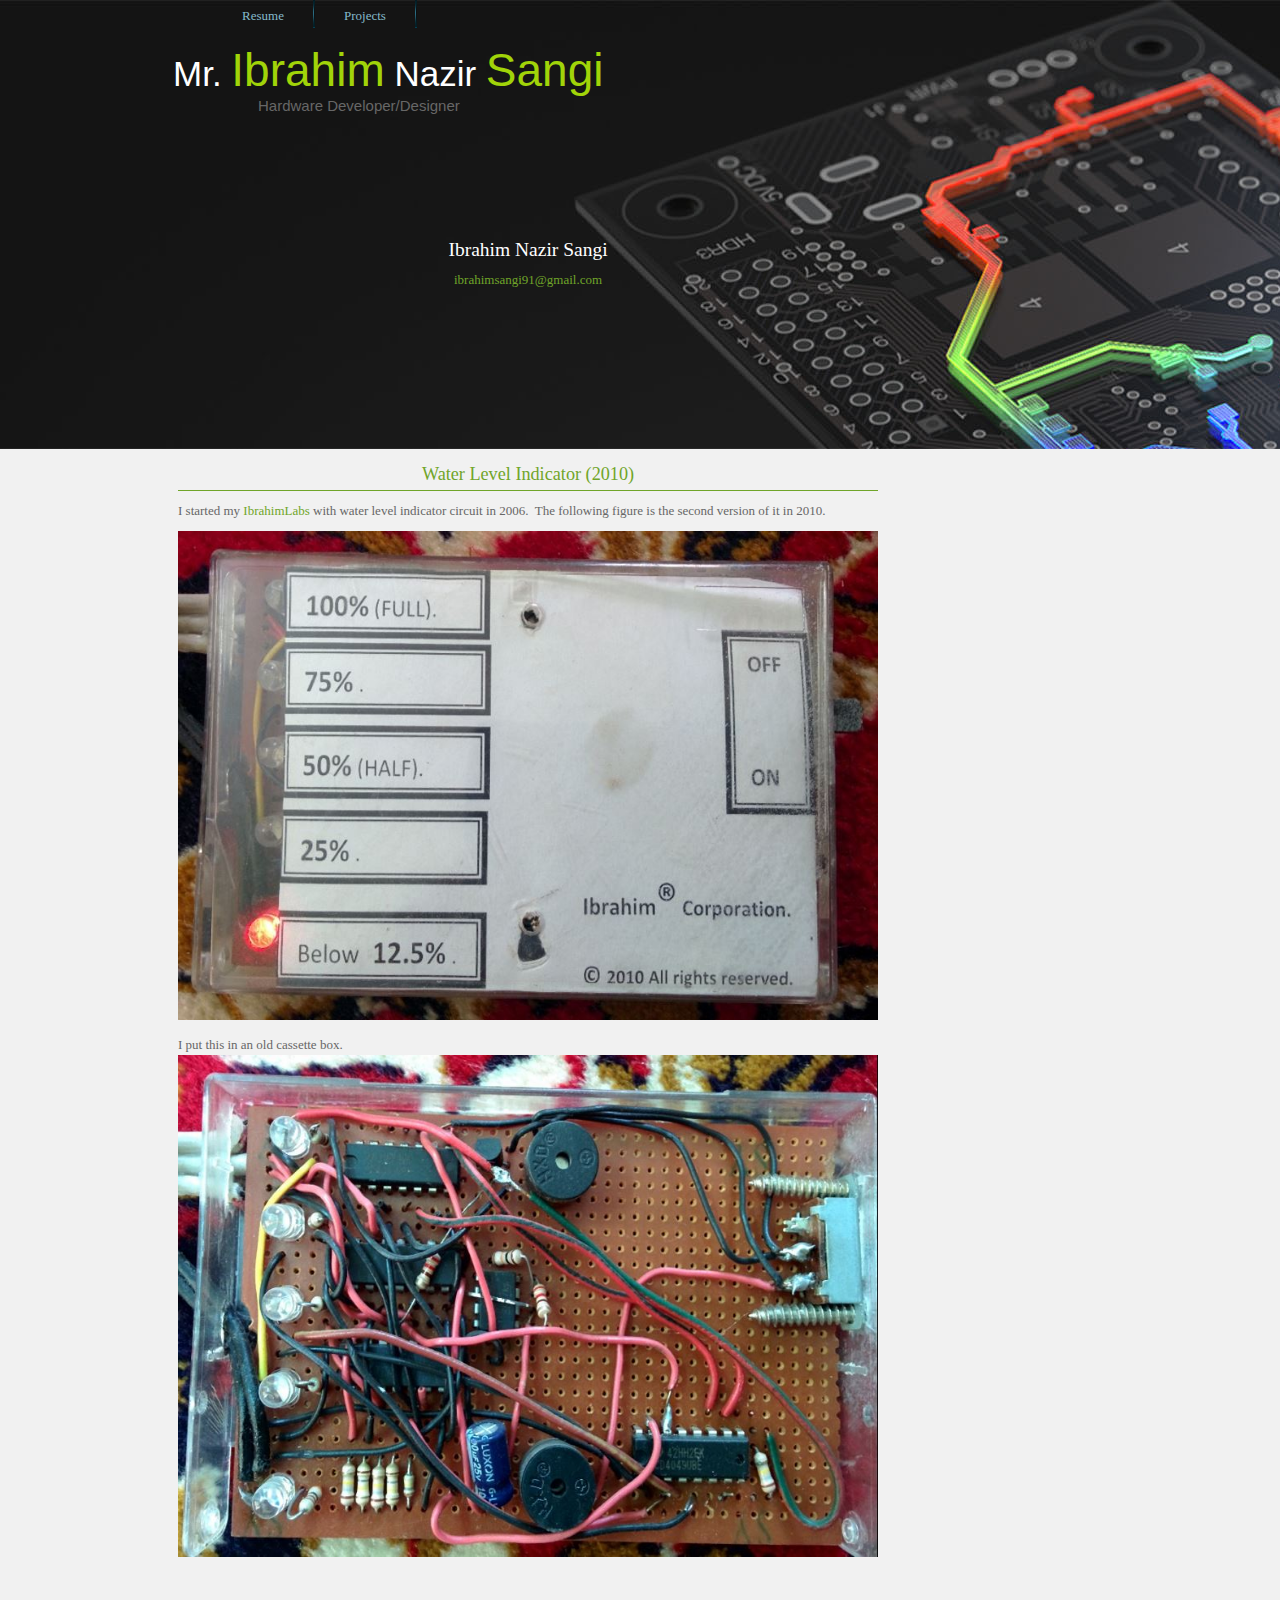
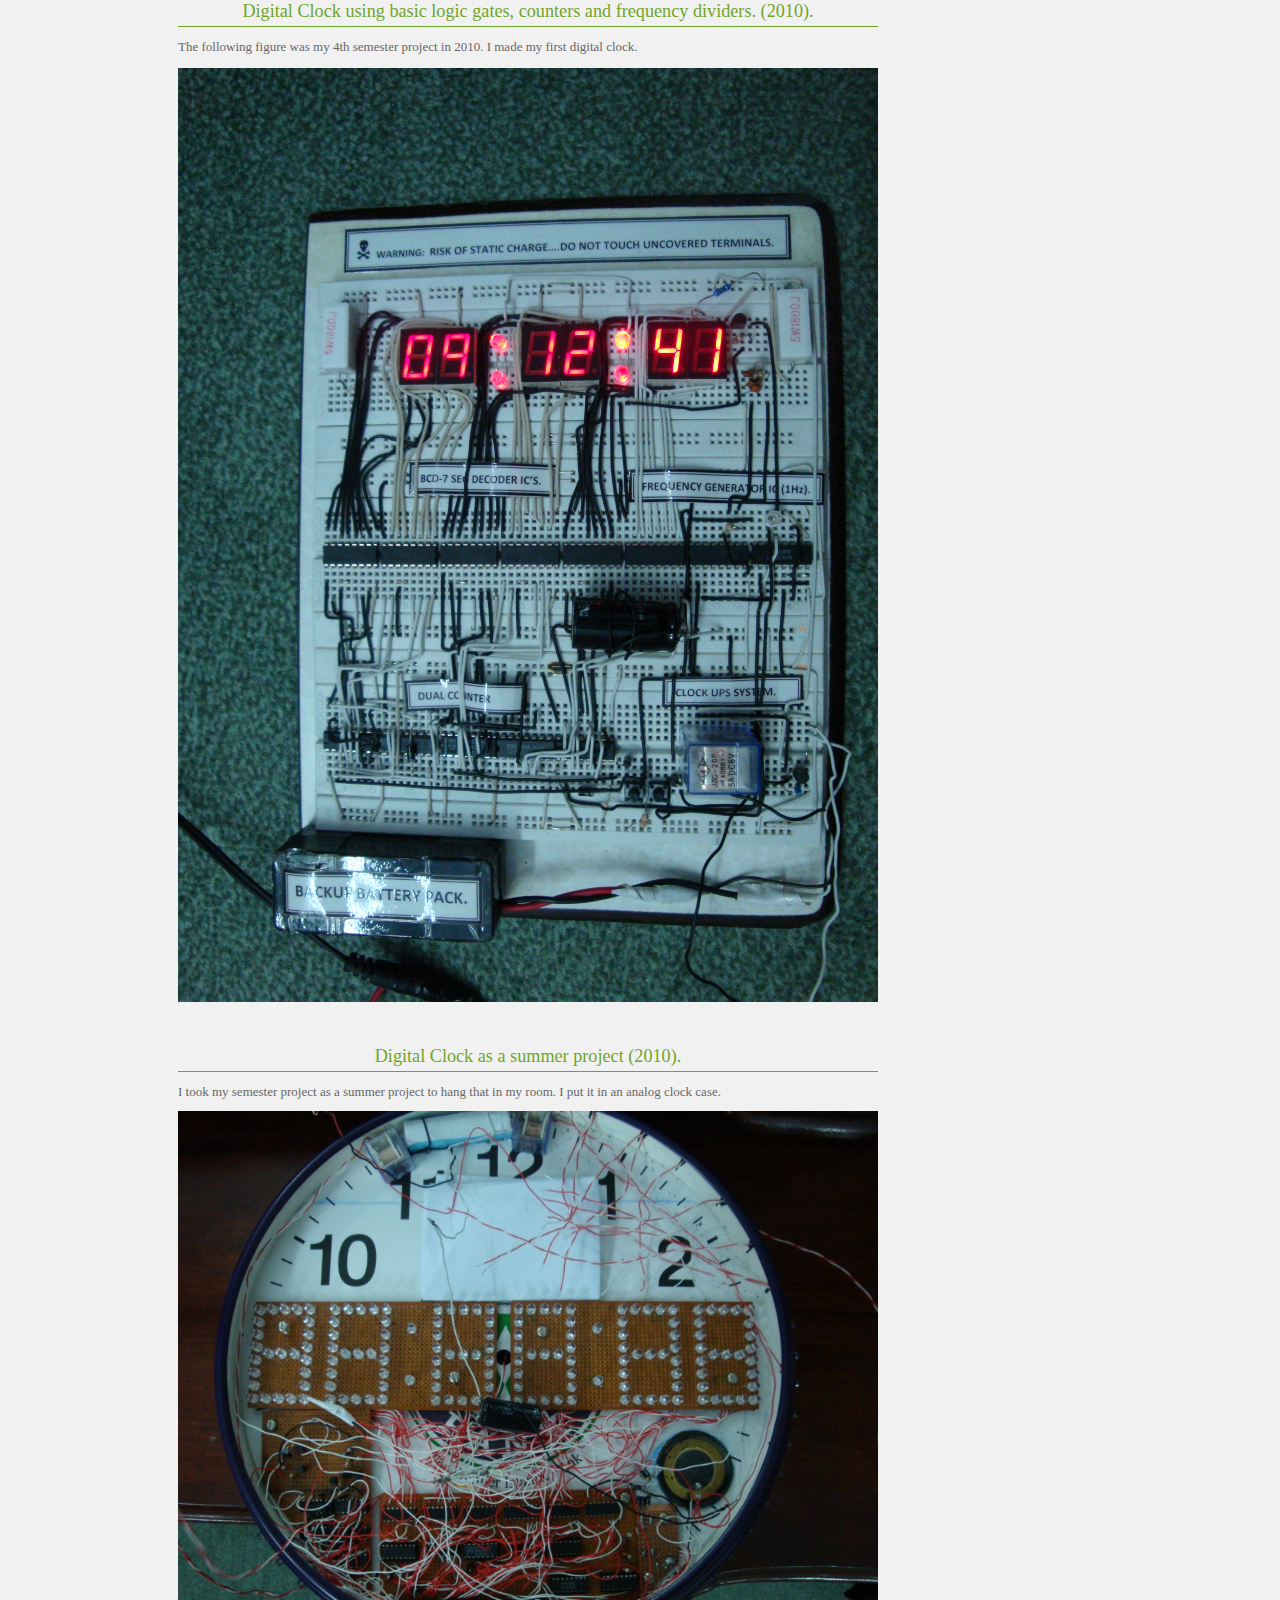
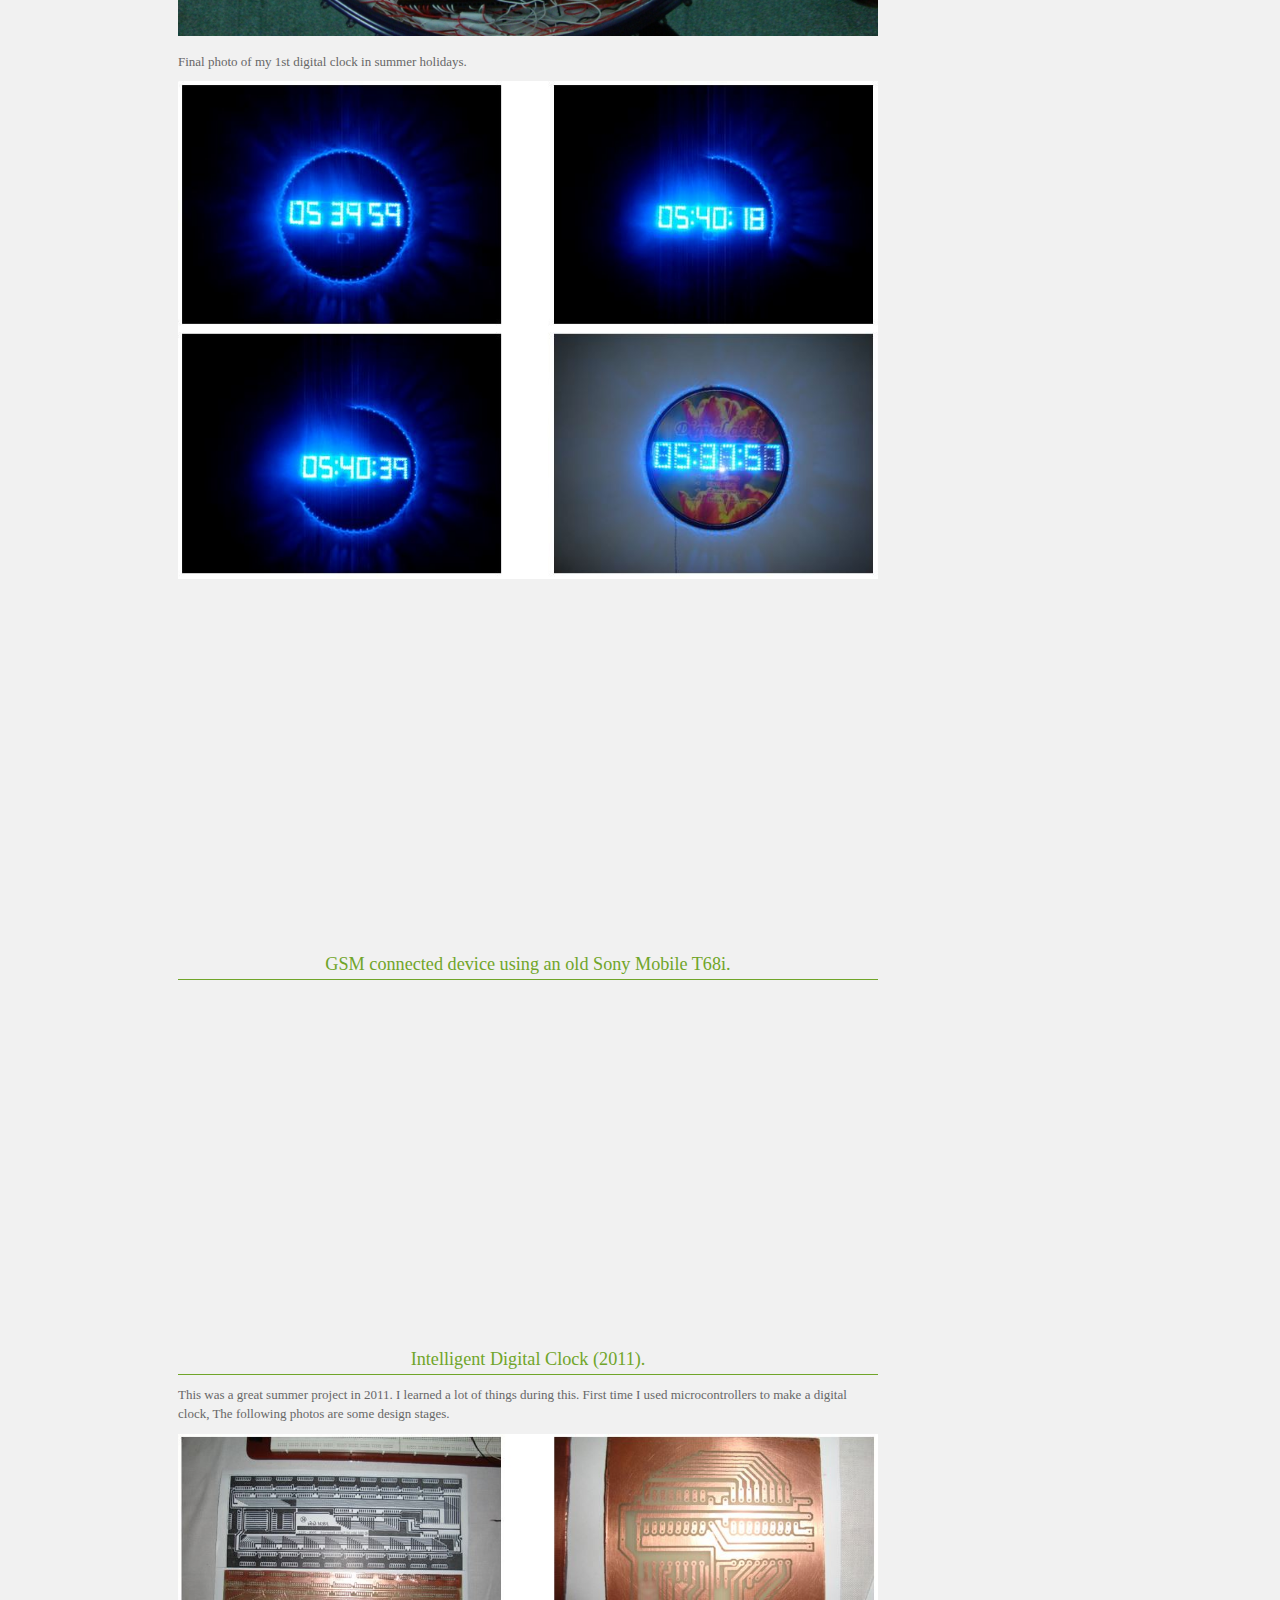
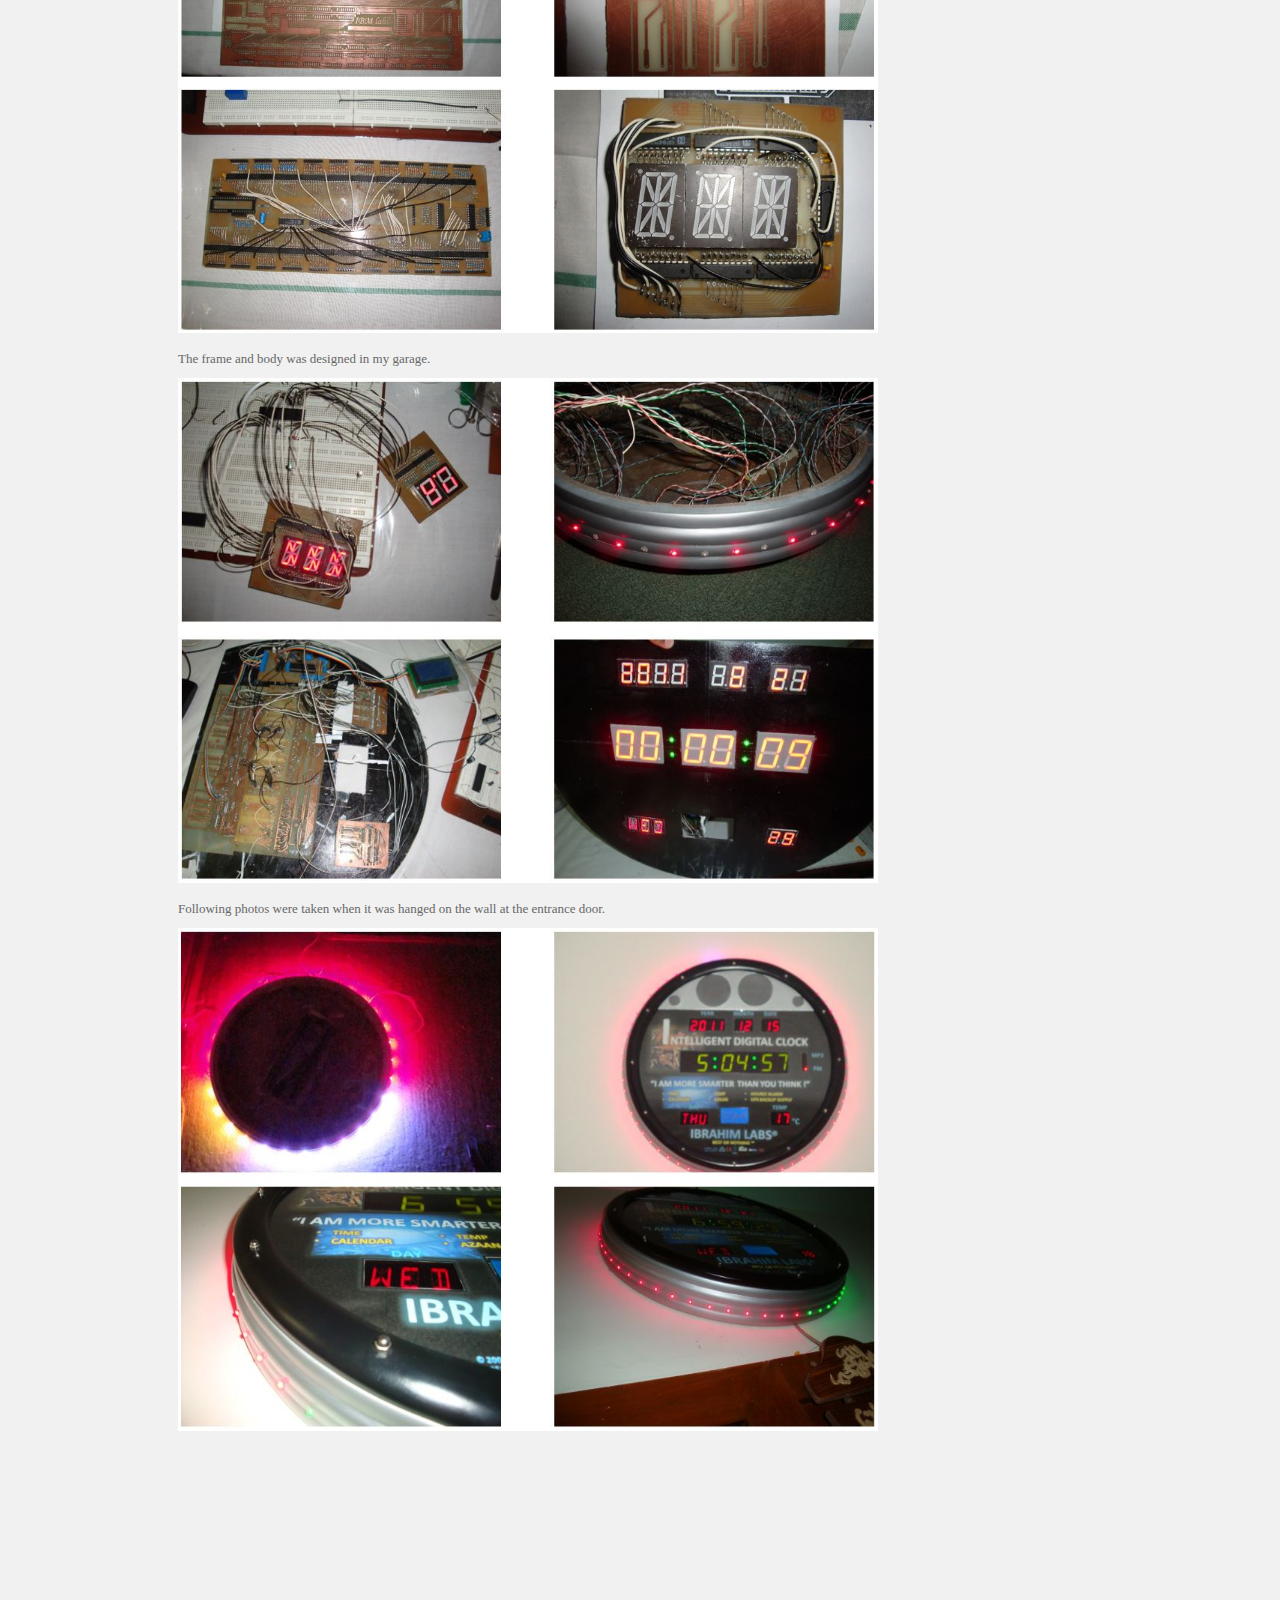
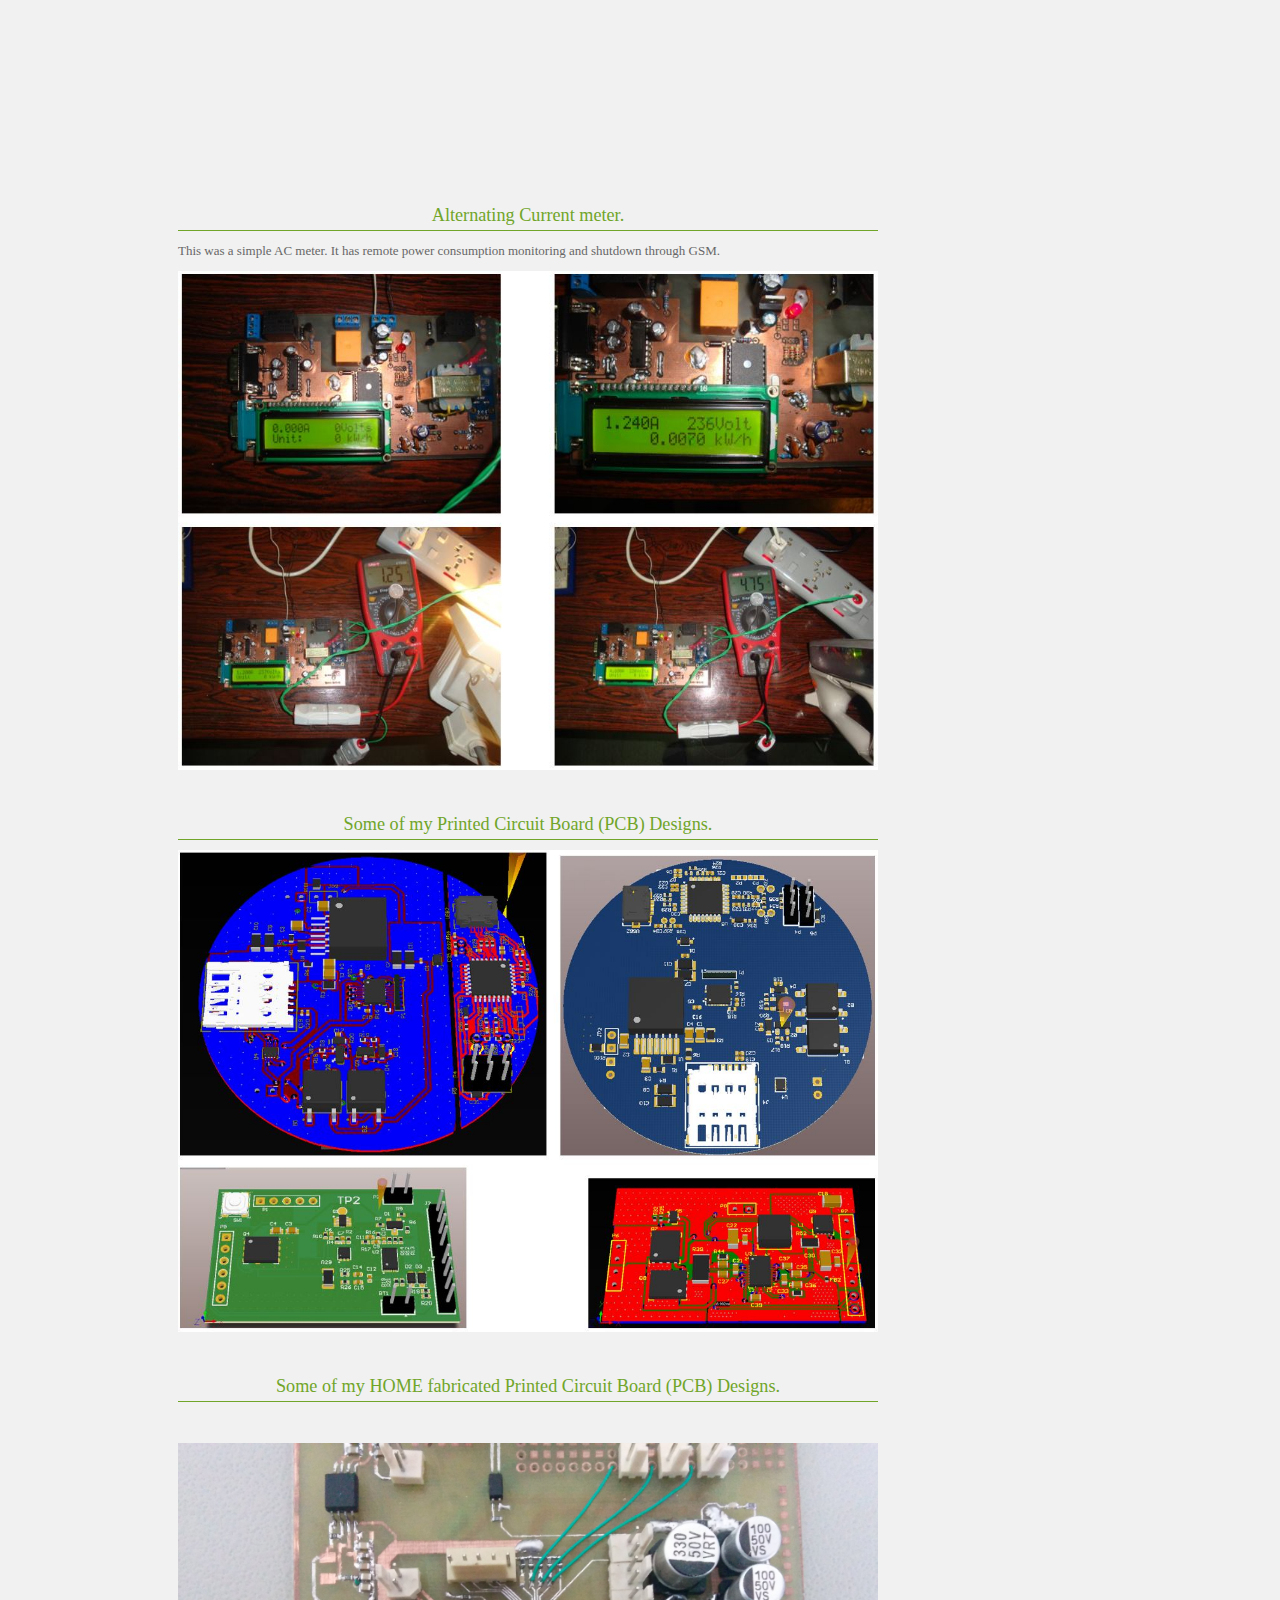
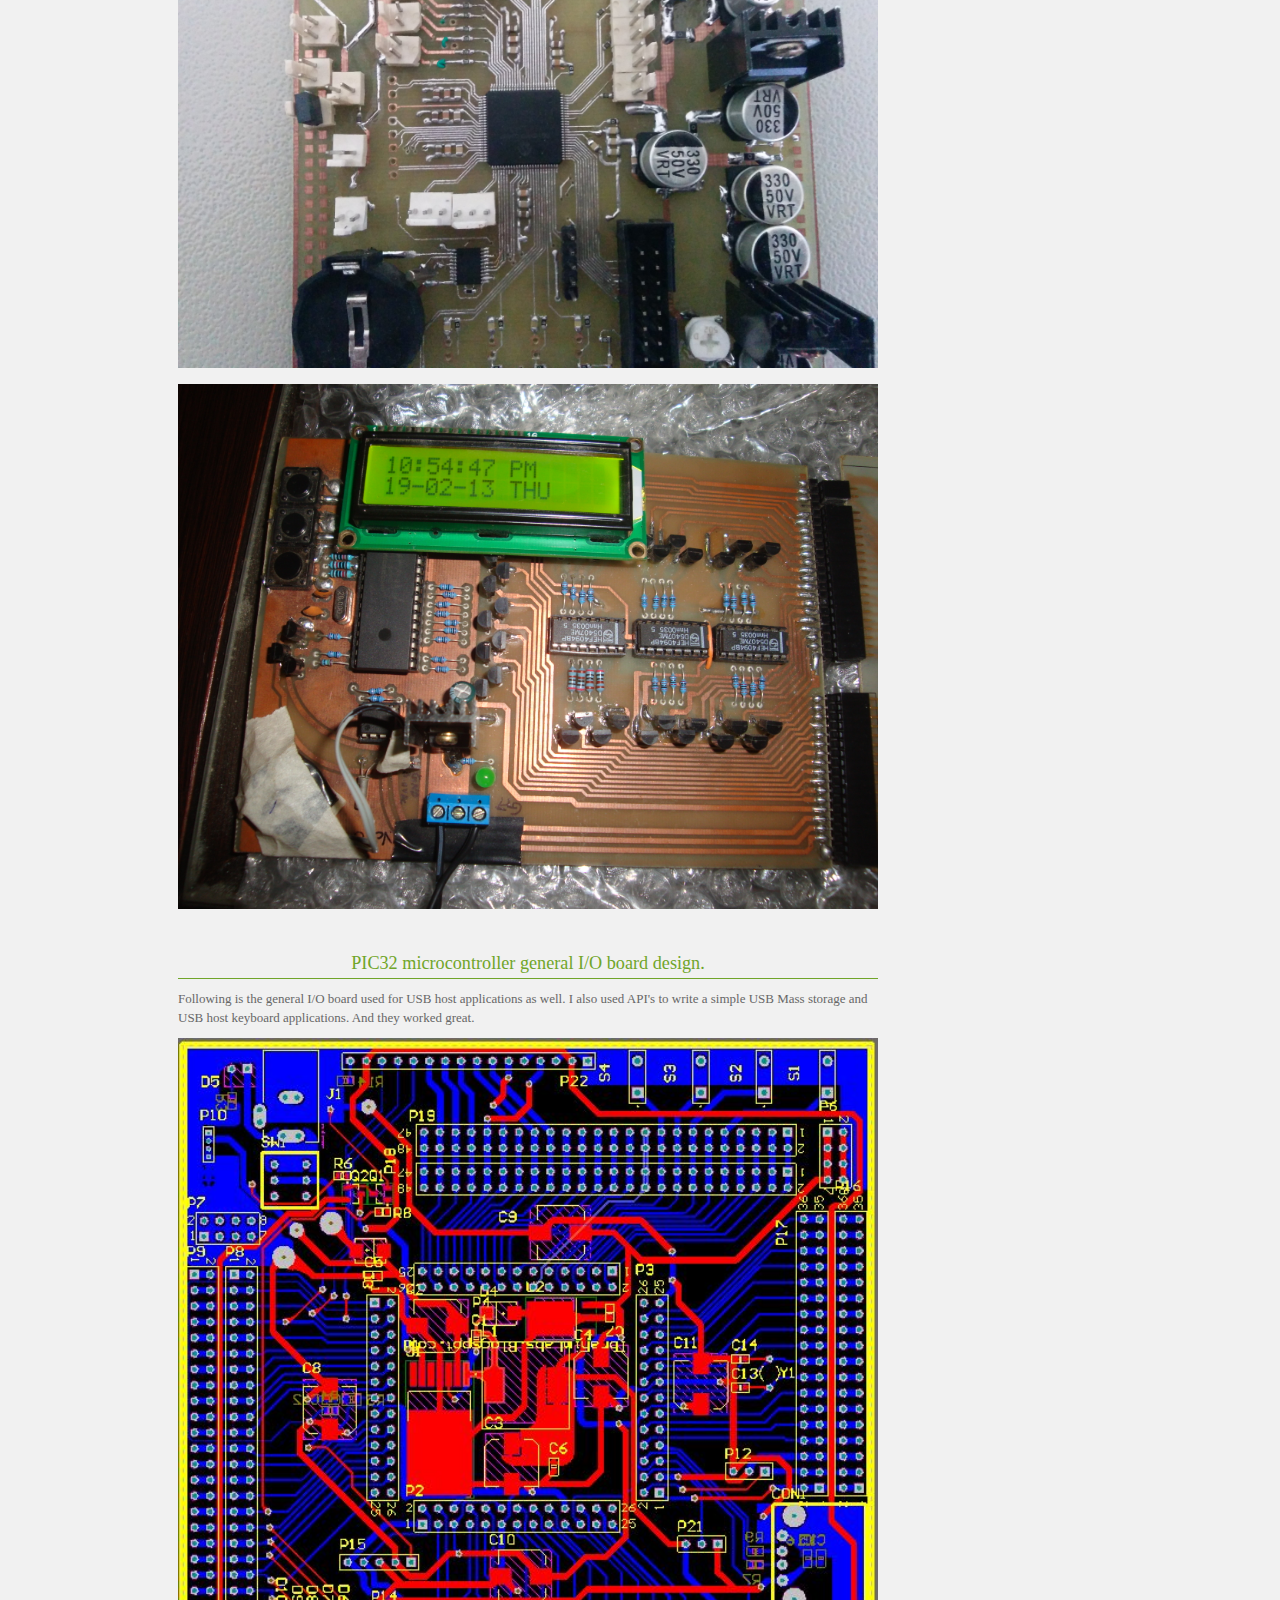
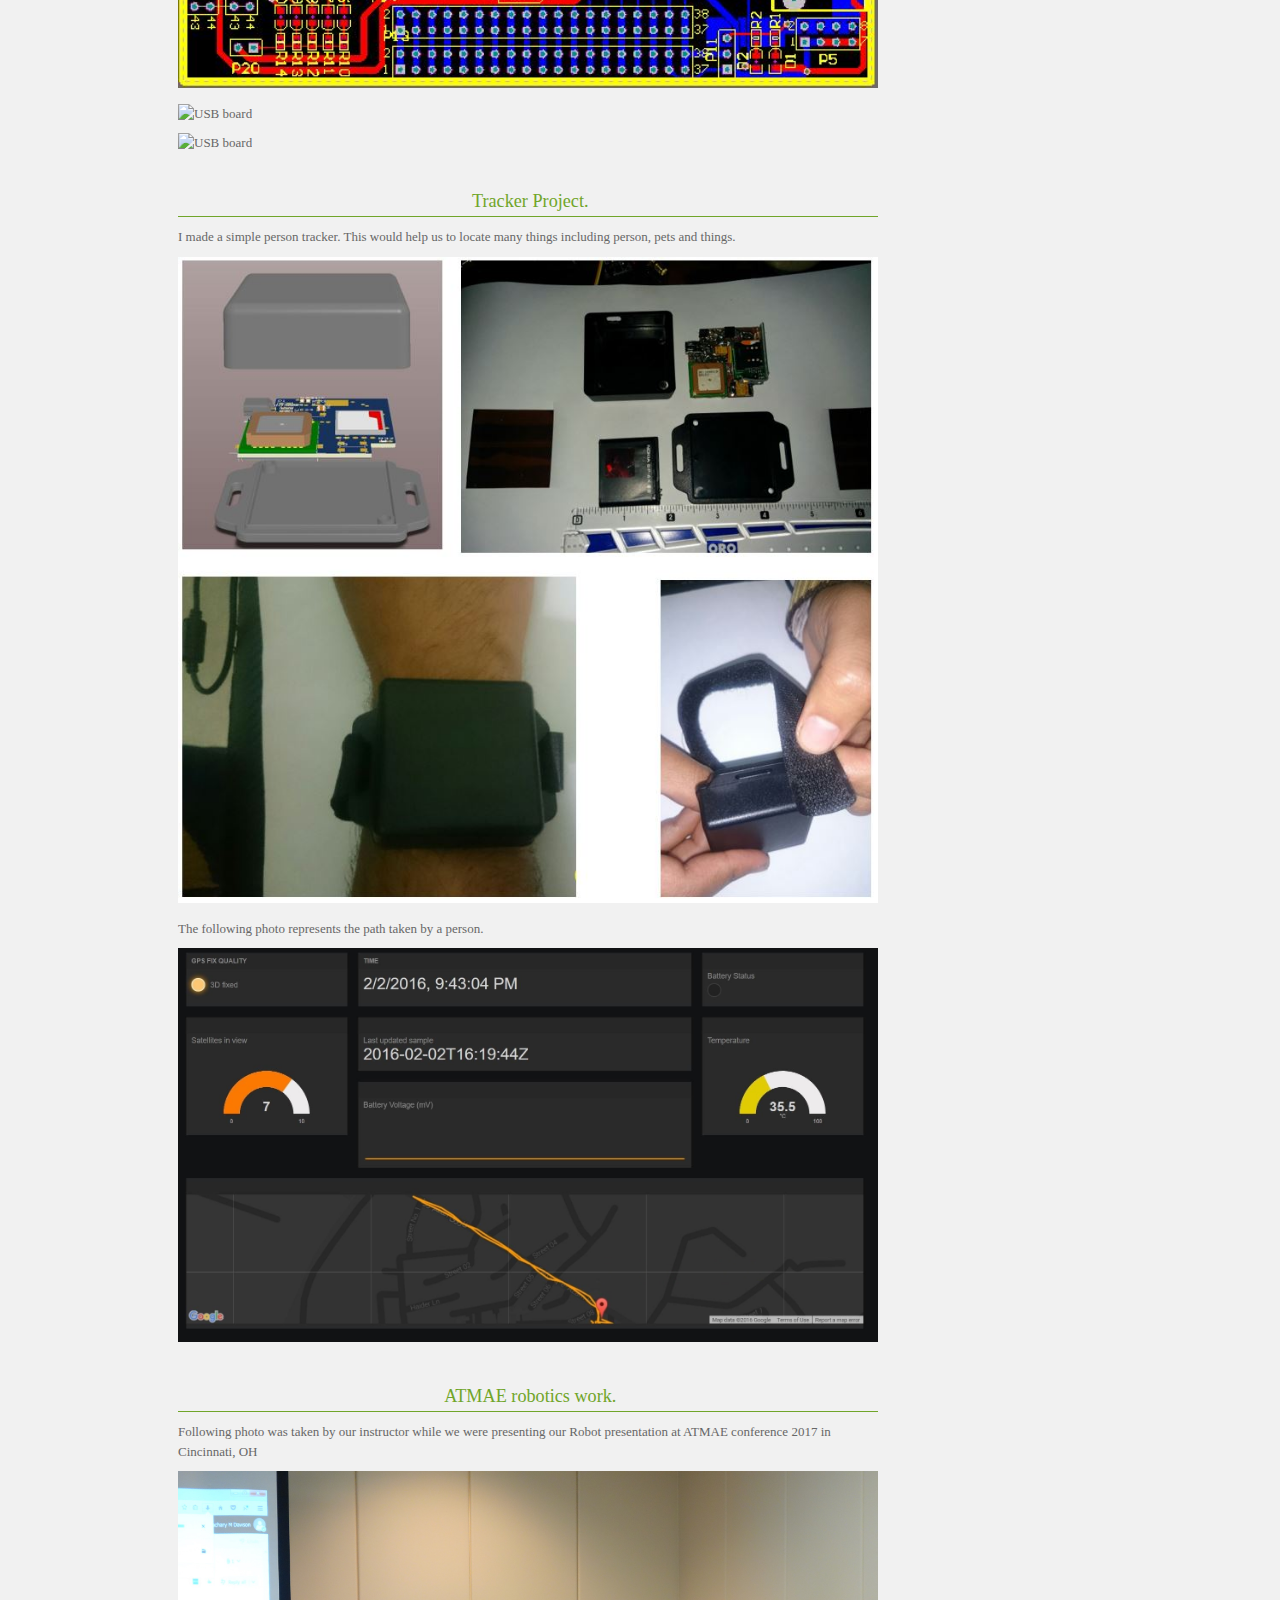
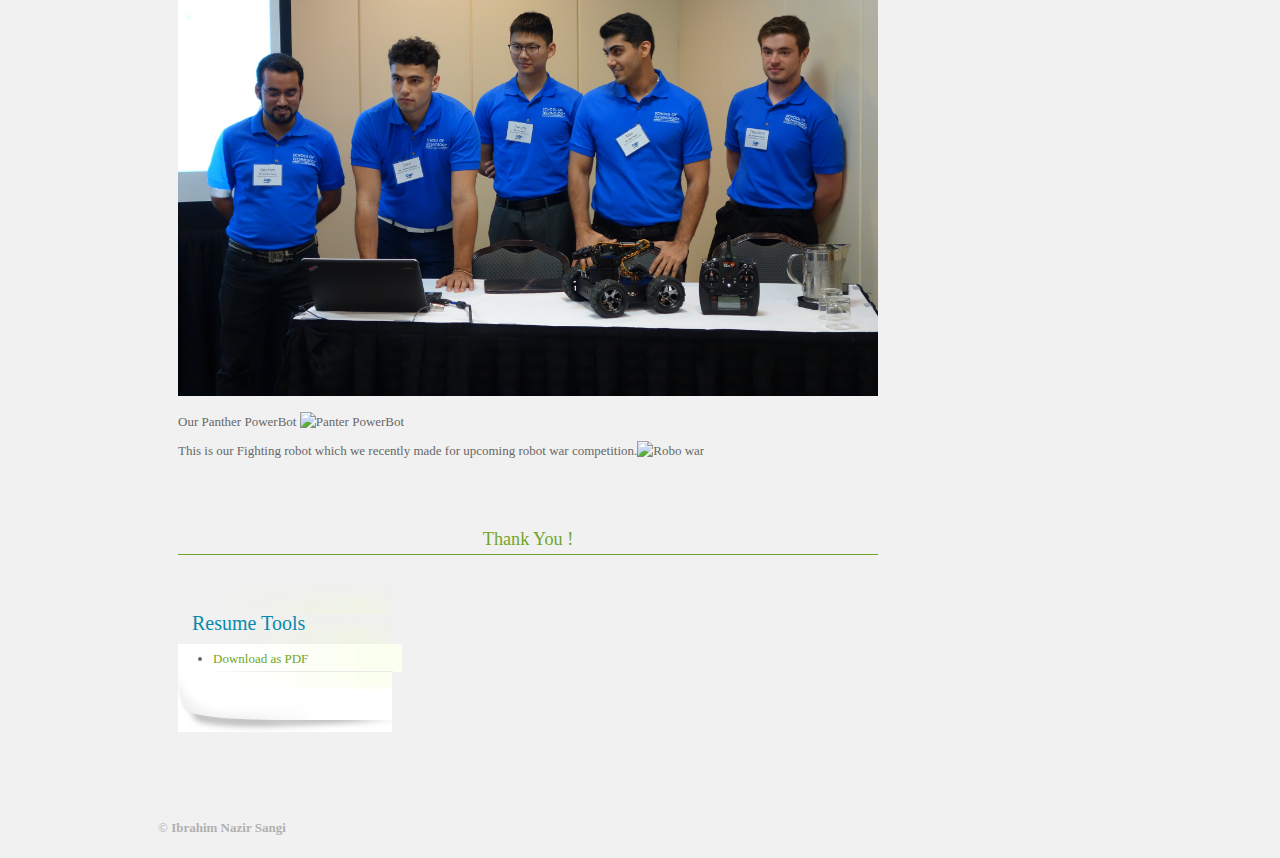
==== commit 222881af: "pro" ====
--- a/project.html
+++ b/project.html
@@ -206,12 +206,12 @@
 									help us to locate many things including 
 									person, pets and things.</p>
 									<p>
-									<img id="theImage" alt="Boady tracker" height="758" src="Img/10.JPG"></p>
+									<img id="theImage" alt="Boady tracker" src="Img/10.JPG"></p>
 									<p>
 									The following photo represents the path 
 									taken by a person.</p>
 									<p>
-									<img id="theImage" alt="Tacker data" height="917" src="Img/11.jpg"></p>
+									<img id="theImage" alt="Tacker data" src="Img/11.jpg"></p>
 									<p>
 									&nbsp;</p>
 							<h2 style="height: 21px" class="contact-info">&nbsp;ATMAE robotics work.</h2>
@@ -226,8 +226,8 @@
 									Our Panther PowerBot
 									<img id="theImage" alt="Panter PowerBot" src="Img/Panther%20PowerBot.jpg"></p>
 									<p>
-									This was our Fighting robot which we 
-									recently made for upcoming robot war event.<img id="theImage" alt="Robo war" src="Img/Robo%20war.jpg"></p>
+									This is our Fighting robot which we 
+									recently made for upcoming robot war competition.<img id="theImage" alt="Robo war" src="Img/Robo%20war.jpg"></p>
 									<p>
 									&nbsp;</p>
 									<p>
--- a/theme.css
+++ b/theme.css
@@ -24,6 +24,9 @@
 }
 
 img{
+	width: 100%;
+	height: auto;
+
 	border: 0px;
 }
 
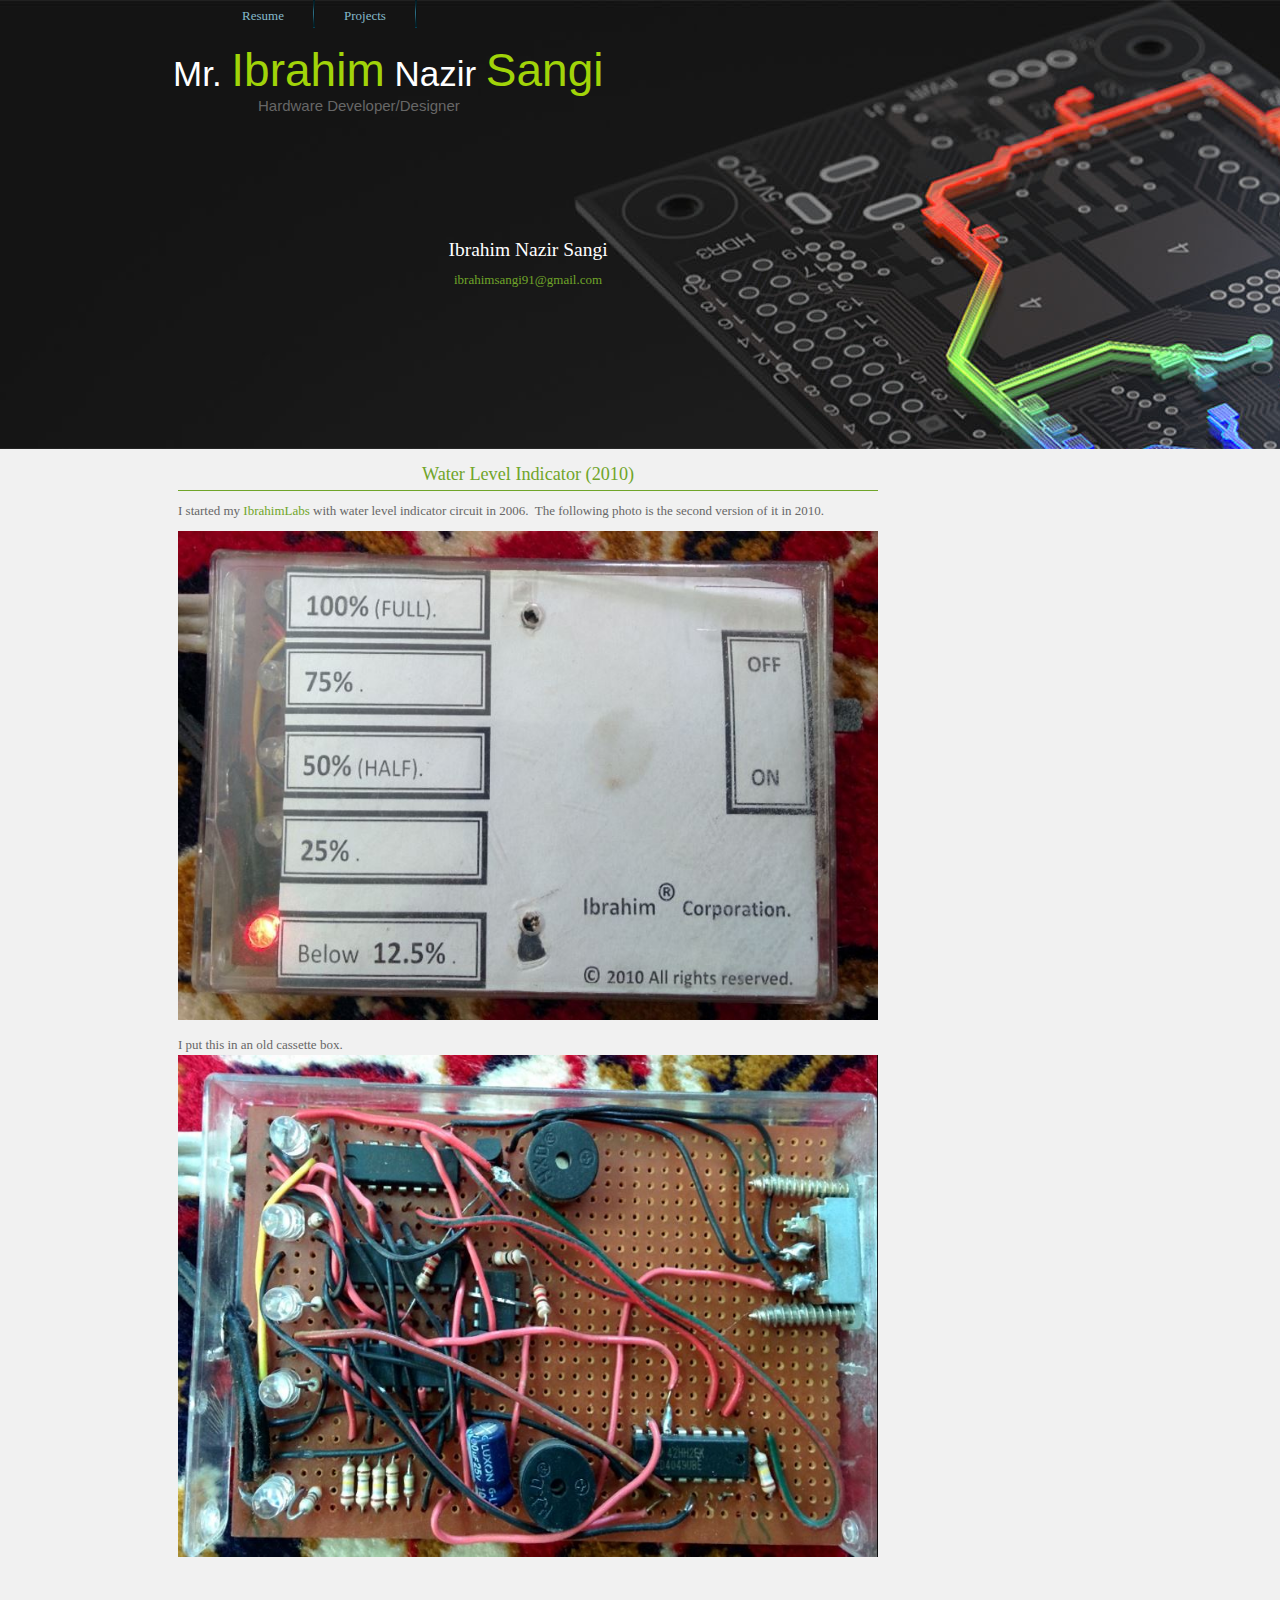
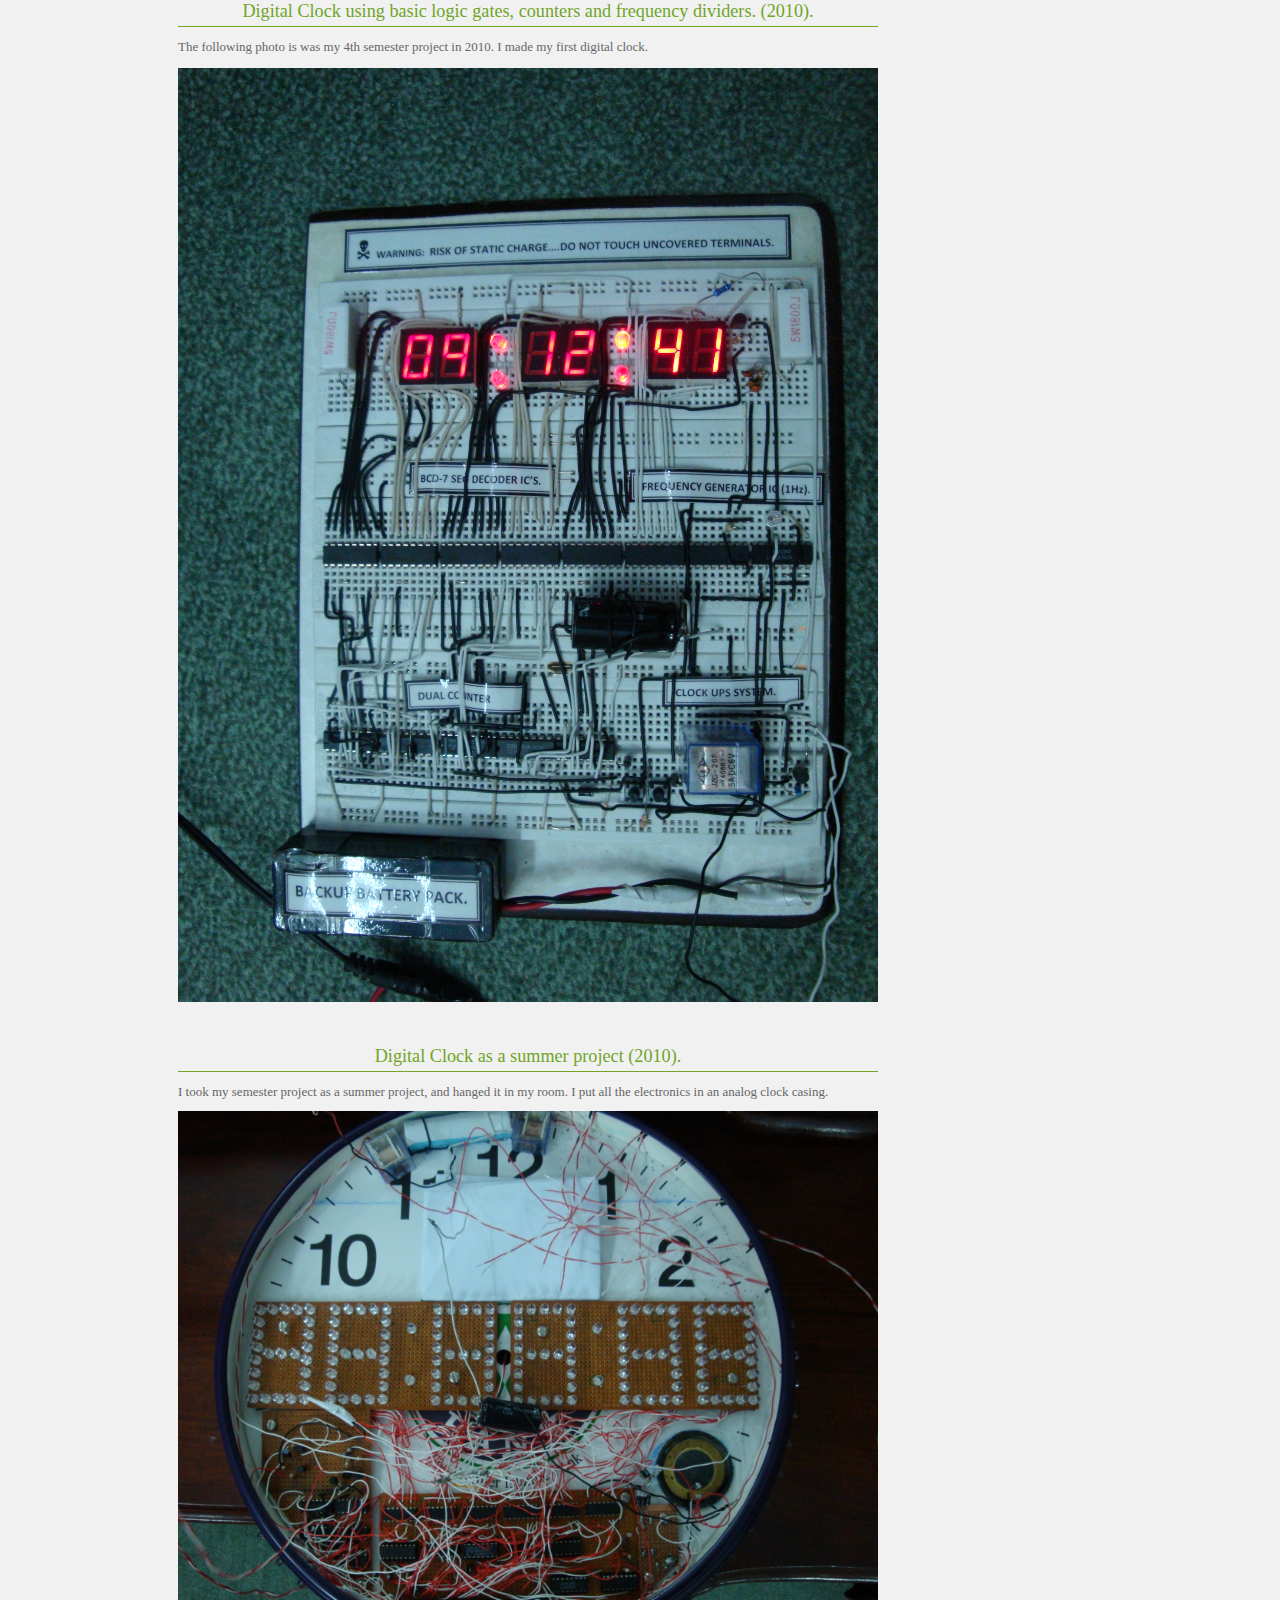
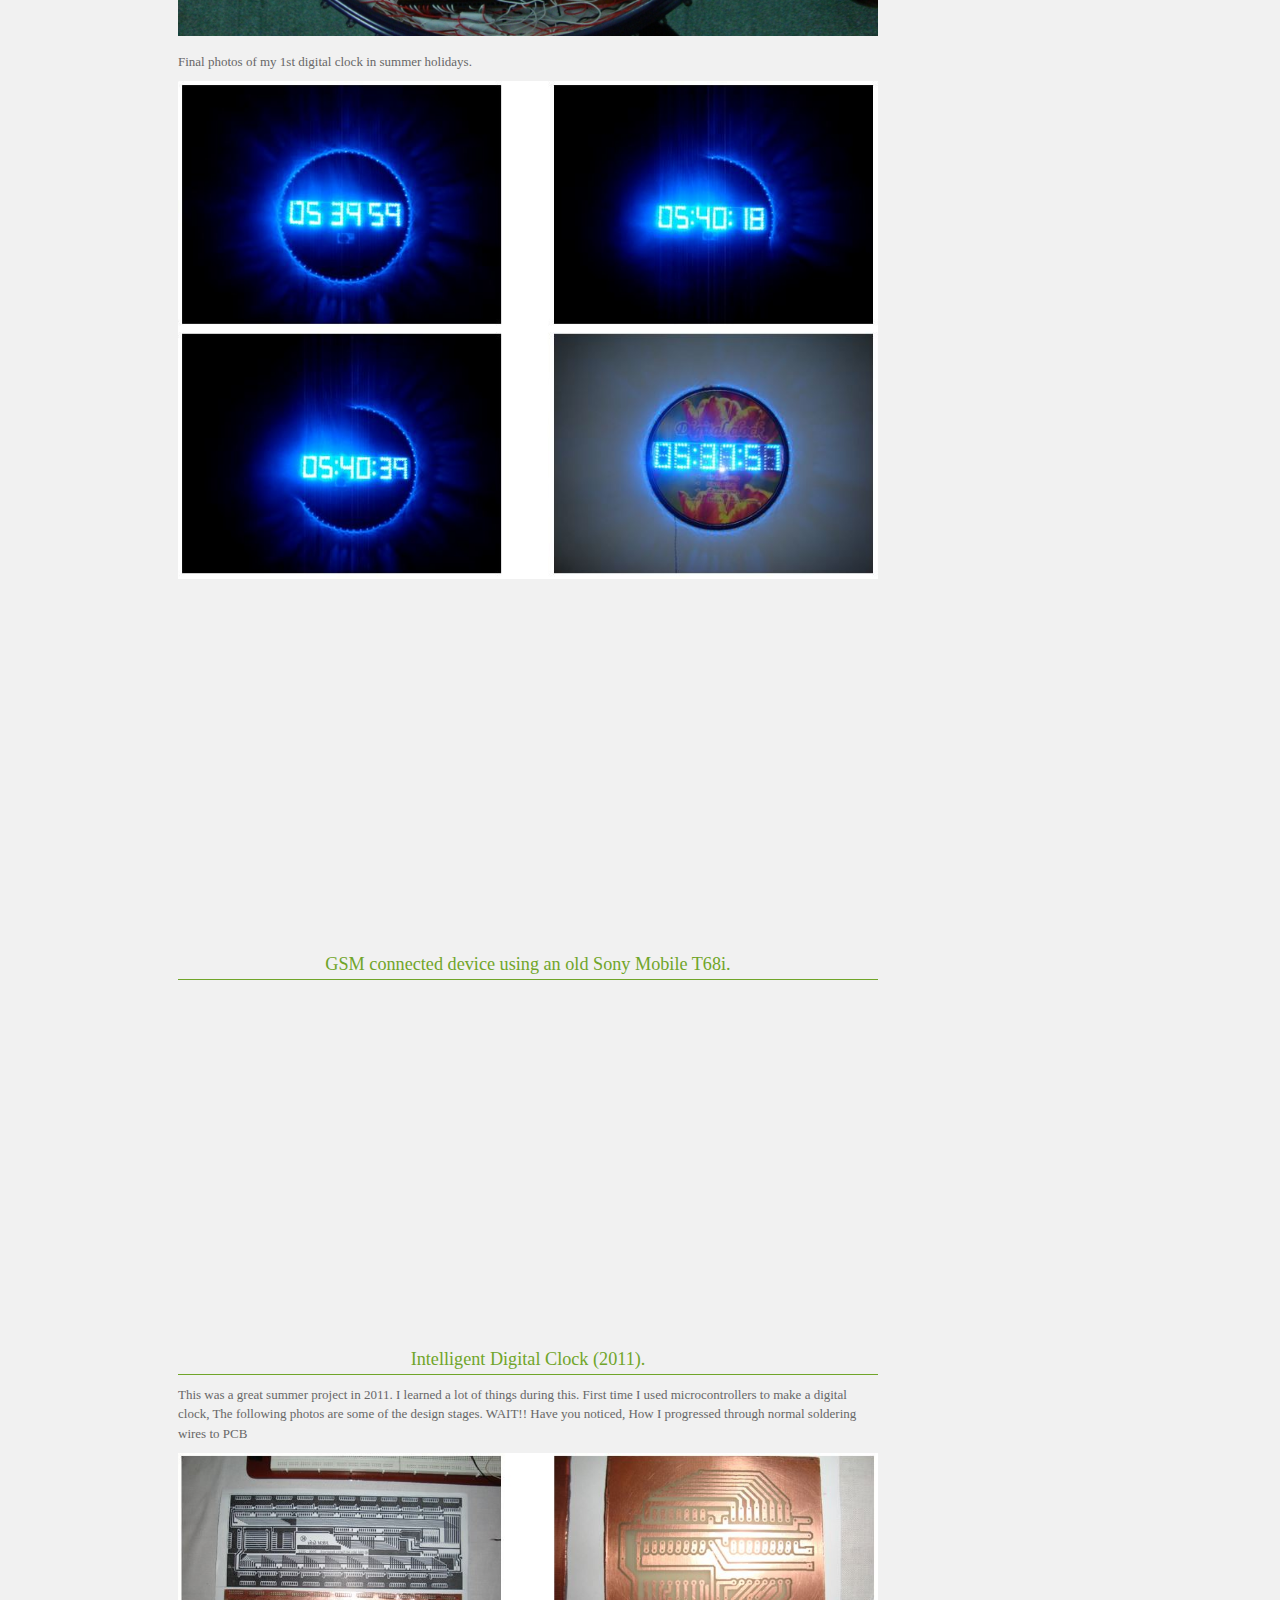
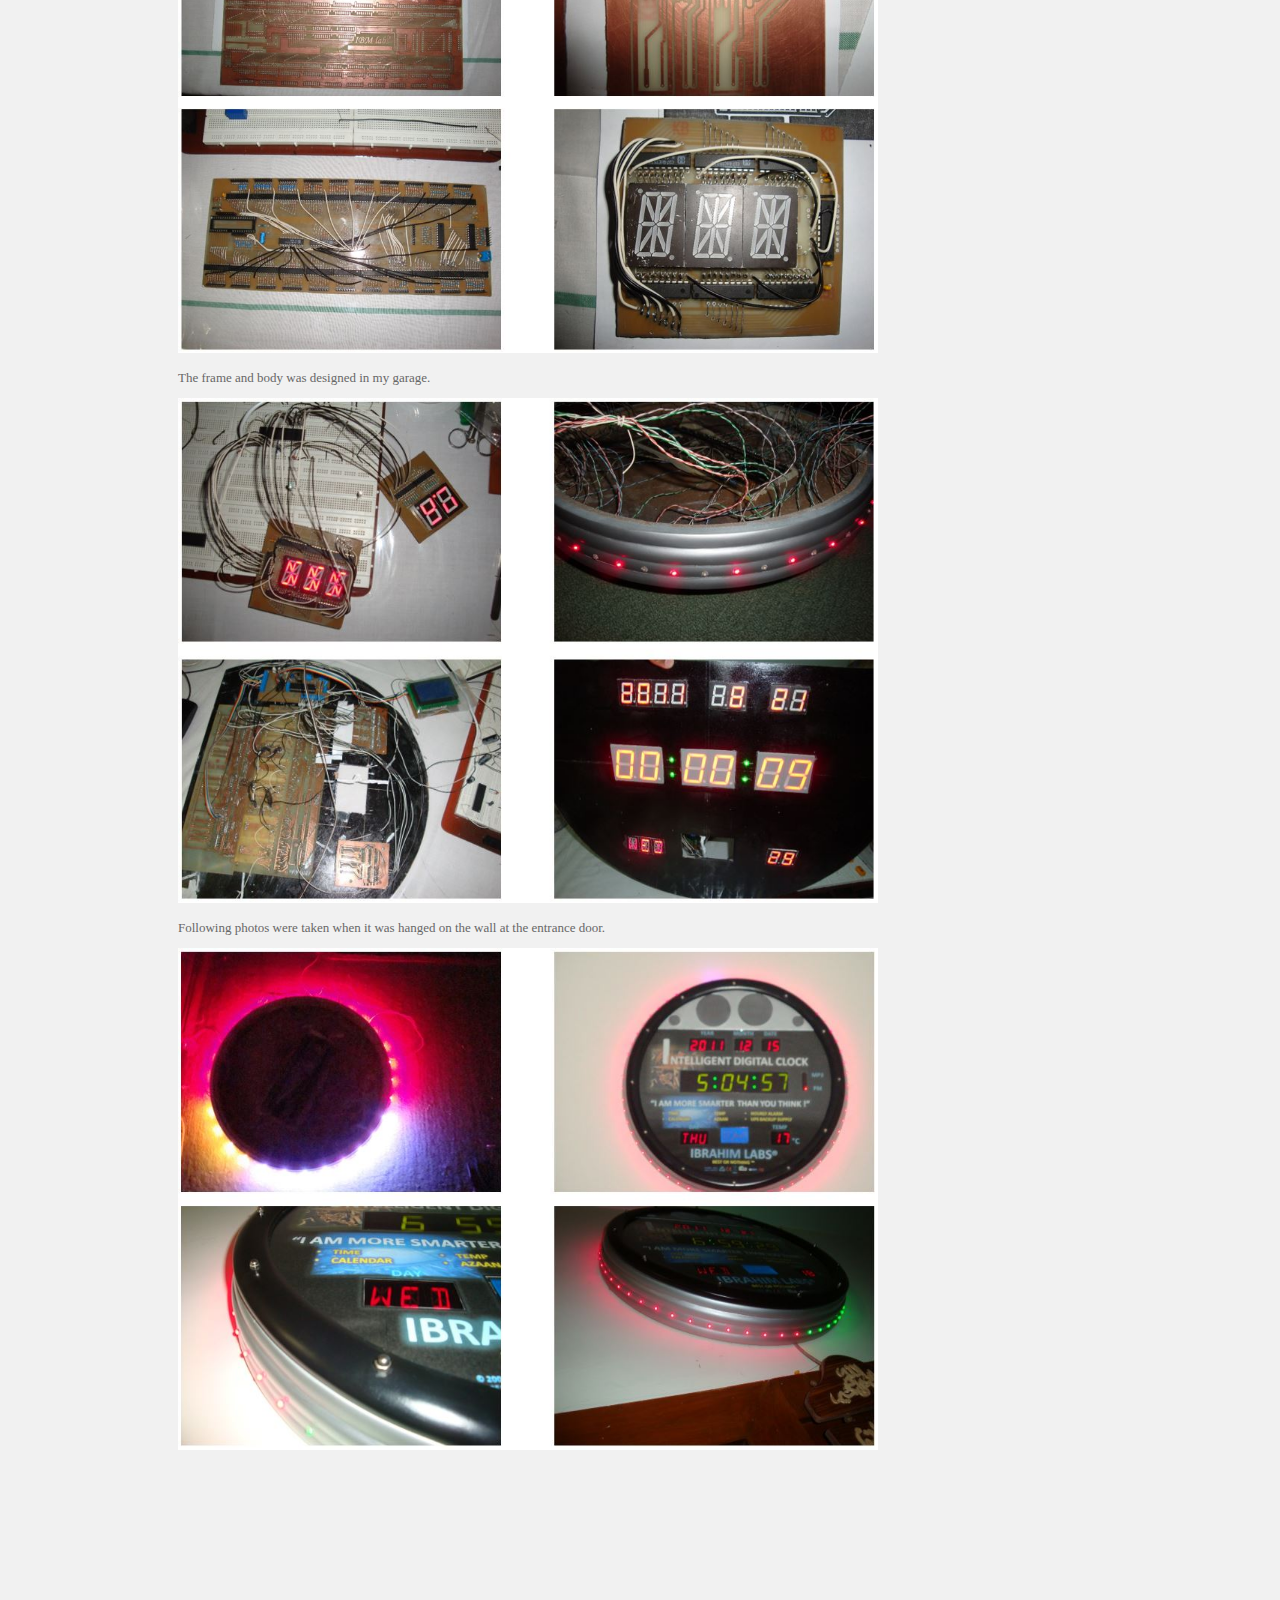
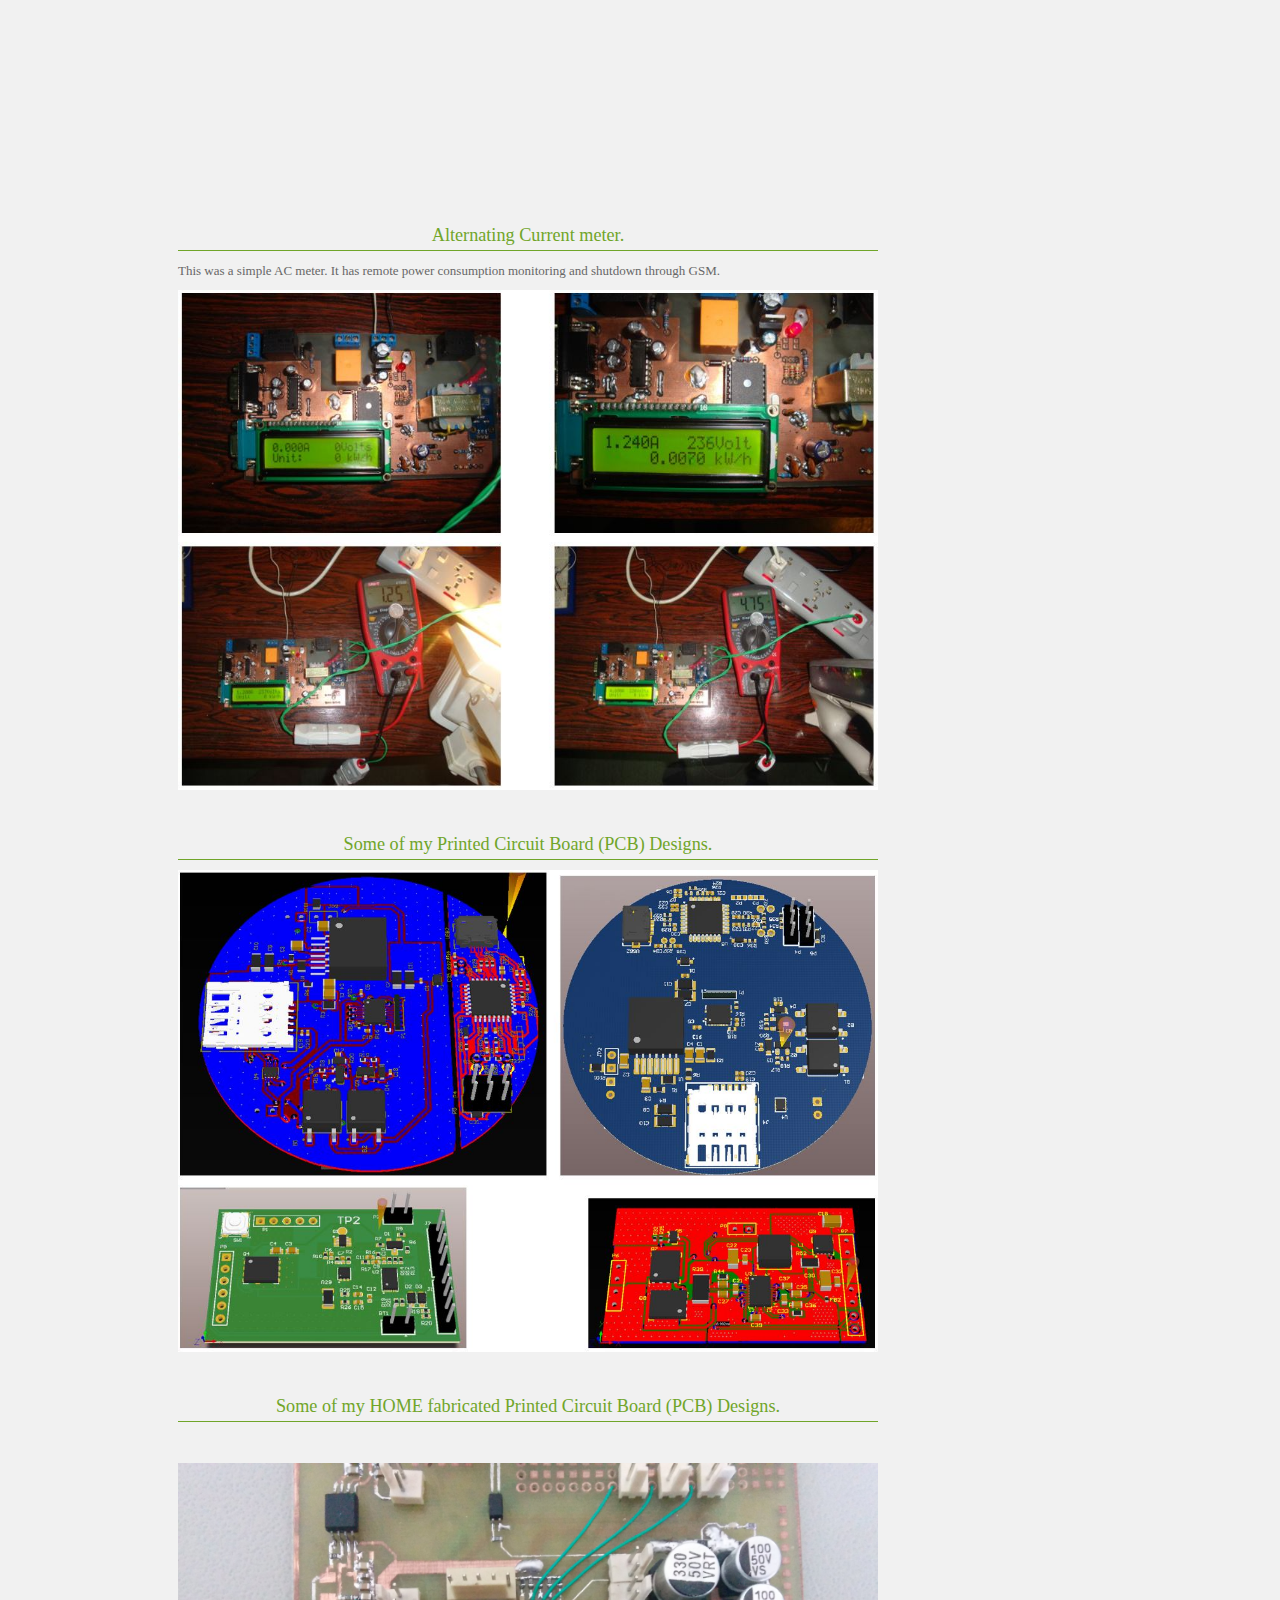
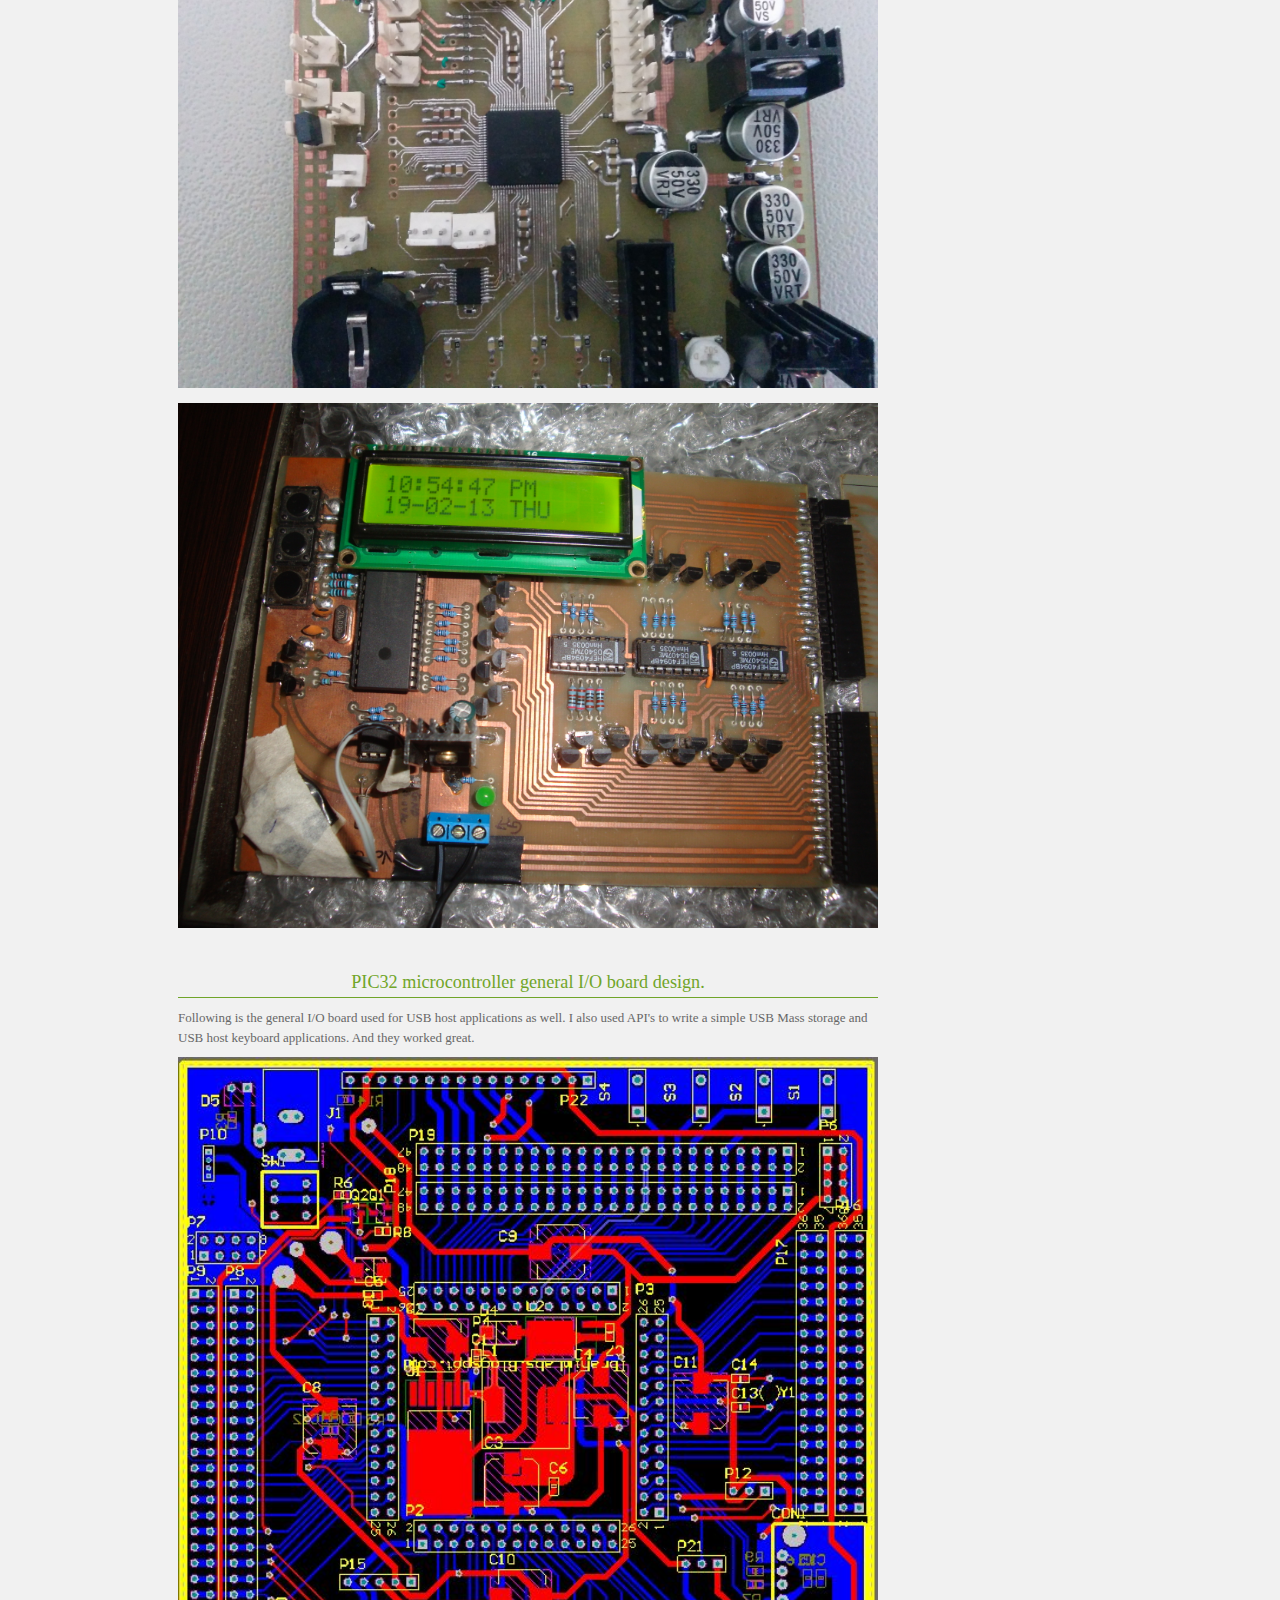
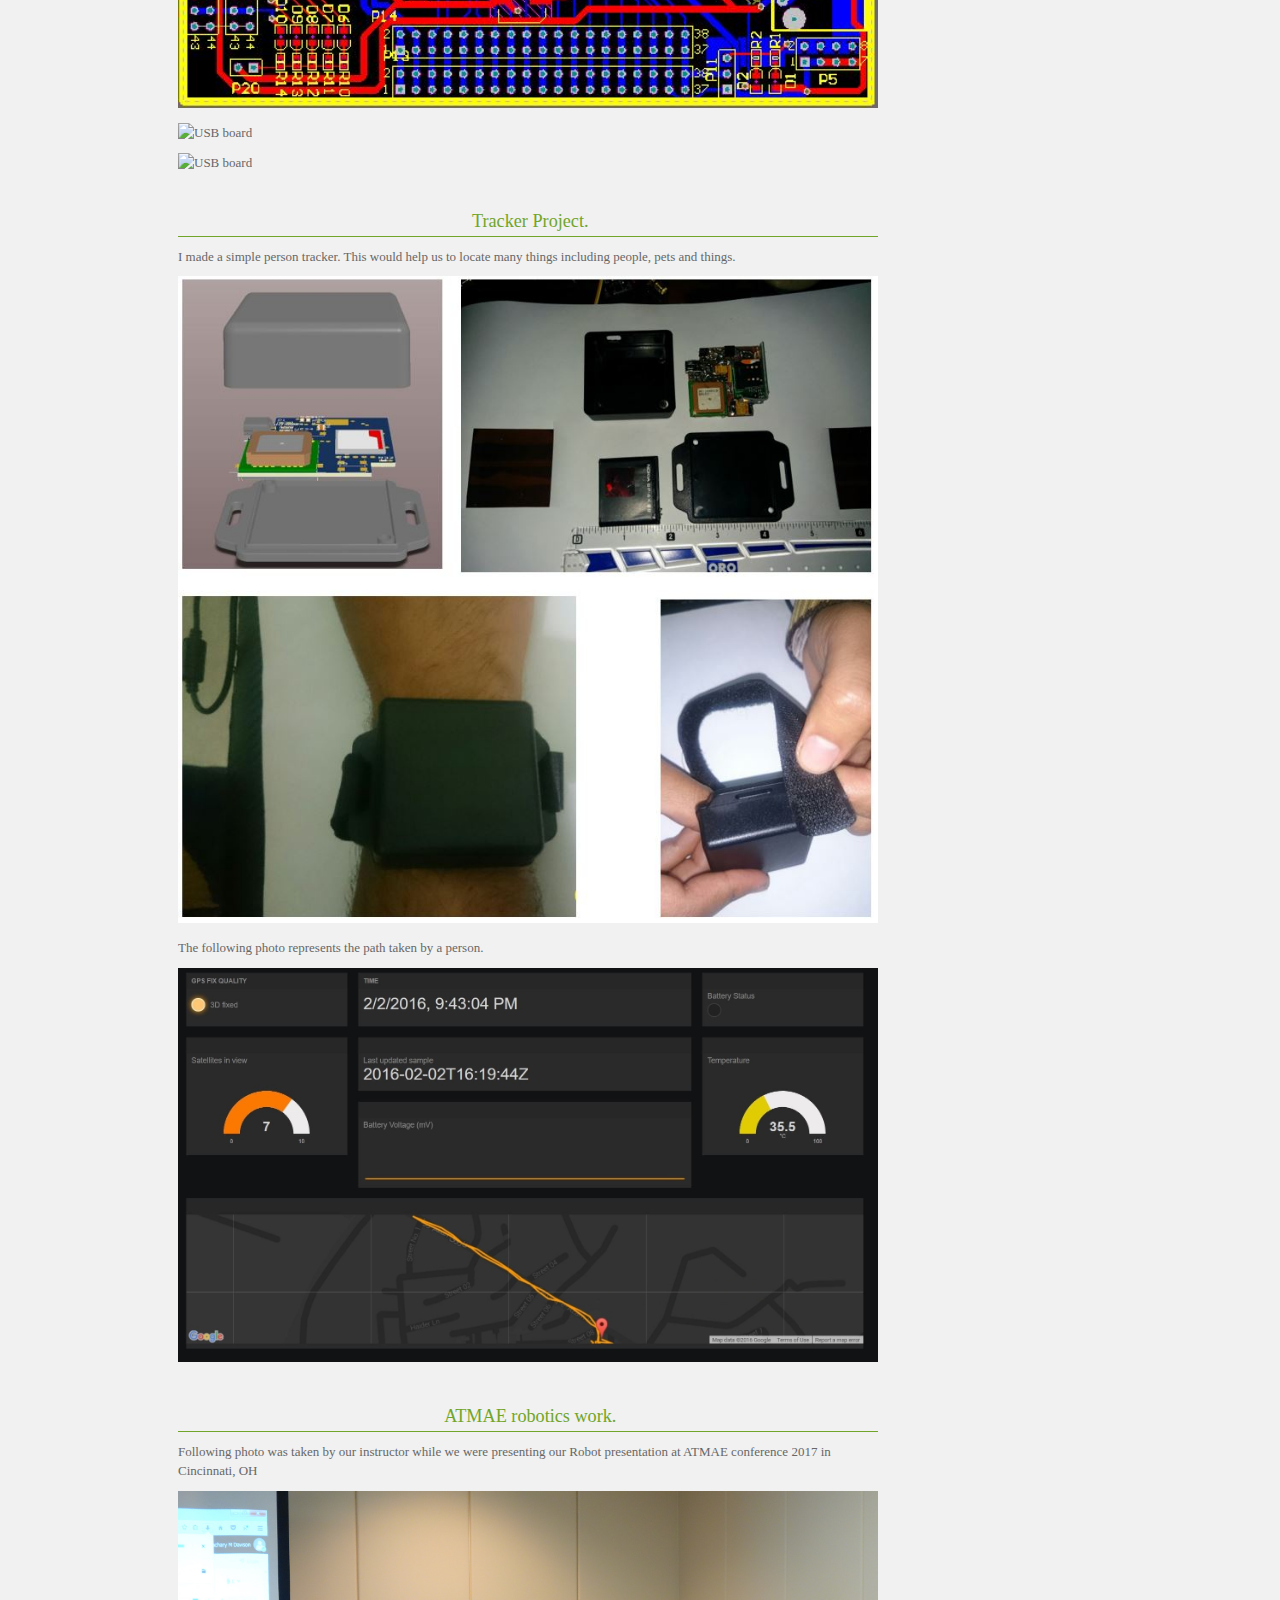
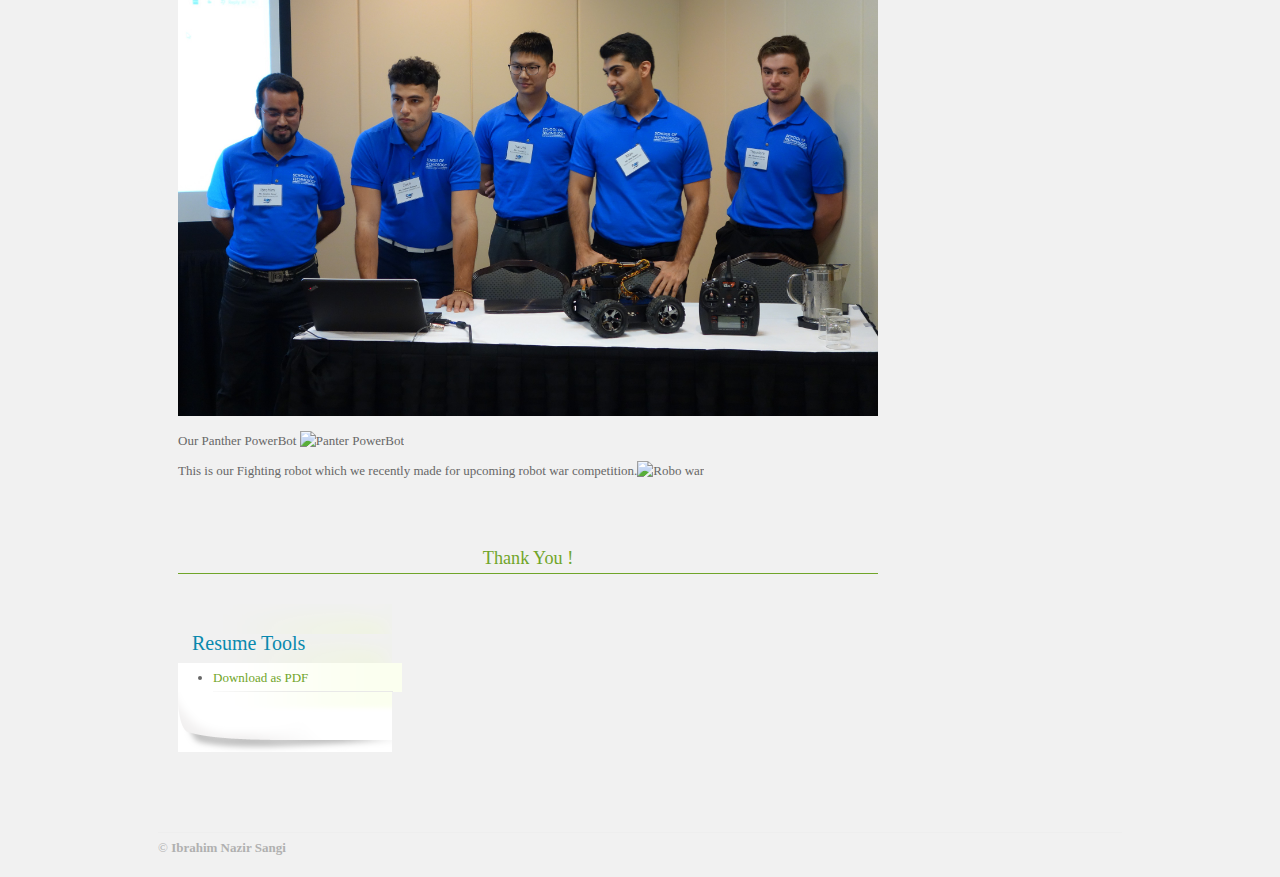
==== commit 5ea8d224: "Update project.html" ====
--- a/project.html
+++ b/project.html
@@ -1,6 +1,14 @@
 <!doctype html>
 <html>
 	<head>
+		<script async src="https://www.googletagmanager.com/gtag/js?id=UA-116935170-1"></script>
+	<script>
+	  window.dataLayer = window.dataLayer || [];
+	  function gtag(){dataLayer.push(arguments);}
+	  gtag('js', new Date());
+
+	  gtag('config', 'UA-116935170-1');
+	</script>
 		<meta charset="utf-8">
 		<meta http-equiv="x-ua-compatible" content="ie=edge">
 		<title>Ibrahim Sangi</title>
@@ -95,7 +103,7 @@
 									<a href="http://www.ibrahimlabs.com">
 									IbrahimLabs</a> <span>with water level 
 									indicator circuit in 2006.&nbsp; The 
-									following figure is the second version of 
+									following photo is the second version of 
 									it in 2010. </span></p>
 									<p>
 									<img id="theImage" alt="Water Level Indicator" src="Img/1.jpg" ></p>
@@ -106,7 +114,7 @@
 							<h2 style="height: 21px" class="contact-info">Digital Clock using basic 
 							logic gates, counters and frequency dividers. 
 							(2010).</h2>
-									<p style="height: 21px">The following figure 
+									<p style="height: 21px">The following photo is 
 									was my 4th semester project in 2010. I made 
 									my first digital clock.</p>
 									<p>
@@ -117,12 +125,12 @@
 							project (2010).</h2>
 									<p>
 									I took my semester project as a summer 
-									project to hang that in my room. I put it in 
-									an analog clock case.</p>
+									project, and hanged it in my room. I put all the electronics in
+									an analog clock casing.</p>
 									<p>
 									<img id="theImage" alt="Digital clock in analog clock body" src="Img/4.JPG"></p>
 									<p>
-									Final photo of my 1st digital clock in 
+									Final photos of my 1st digital clock in 
 									summer holidays.</p>
 									<p>
 									<img id="theImage" alt="Final Digital clock" src="Img/5.JPG"></p>
@@ -142,8 +150,8 @@
 									This was a great summer project in 2011. I 
 									learned a lot of things during this. First 
 									time I used microcontrollers to make a 
-									digital clock, The following photos are some 
-									design stages.</p>
+									digital clock, The following photos are some of the
+									design stages. WAIT!! Have you noticed, How I progressed through normal soldering wires to PCB</p>
 									<p>
 									<img id="theImage" alt="Early design stage" src="Img/6.JPG"></p>
 									<p>
@@ -204,7 +212,7 @@
 									<p>
 									I made a simple person tracker. This would 
 									help us to locate many things including 
-									person, pets and things.</p>
+									people, pets and things.</p>
 									<p>
 									<img id="theImage" alt="Boady tracker" src="Img/10.JPG"></p>
 									<p>
